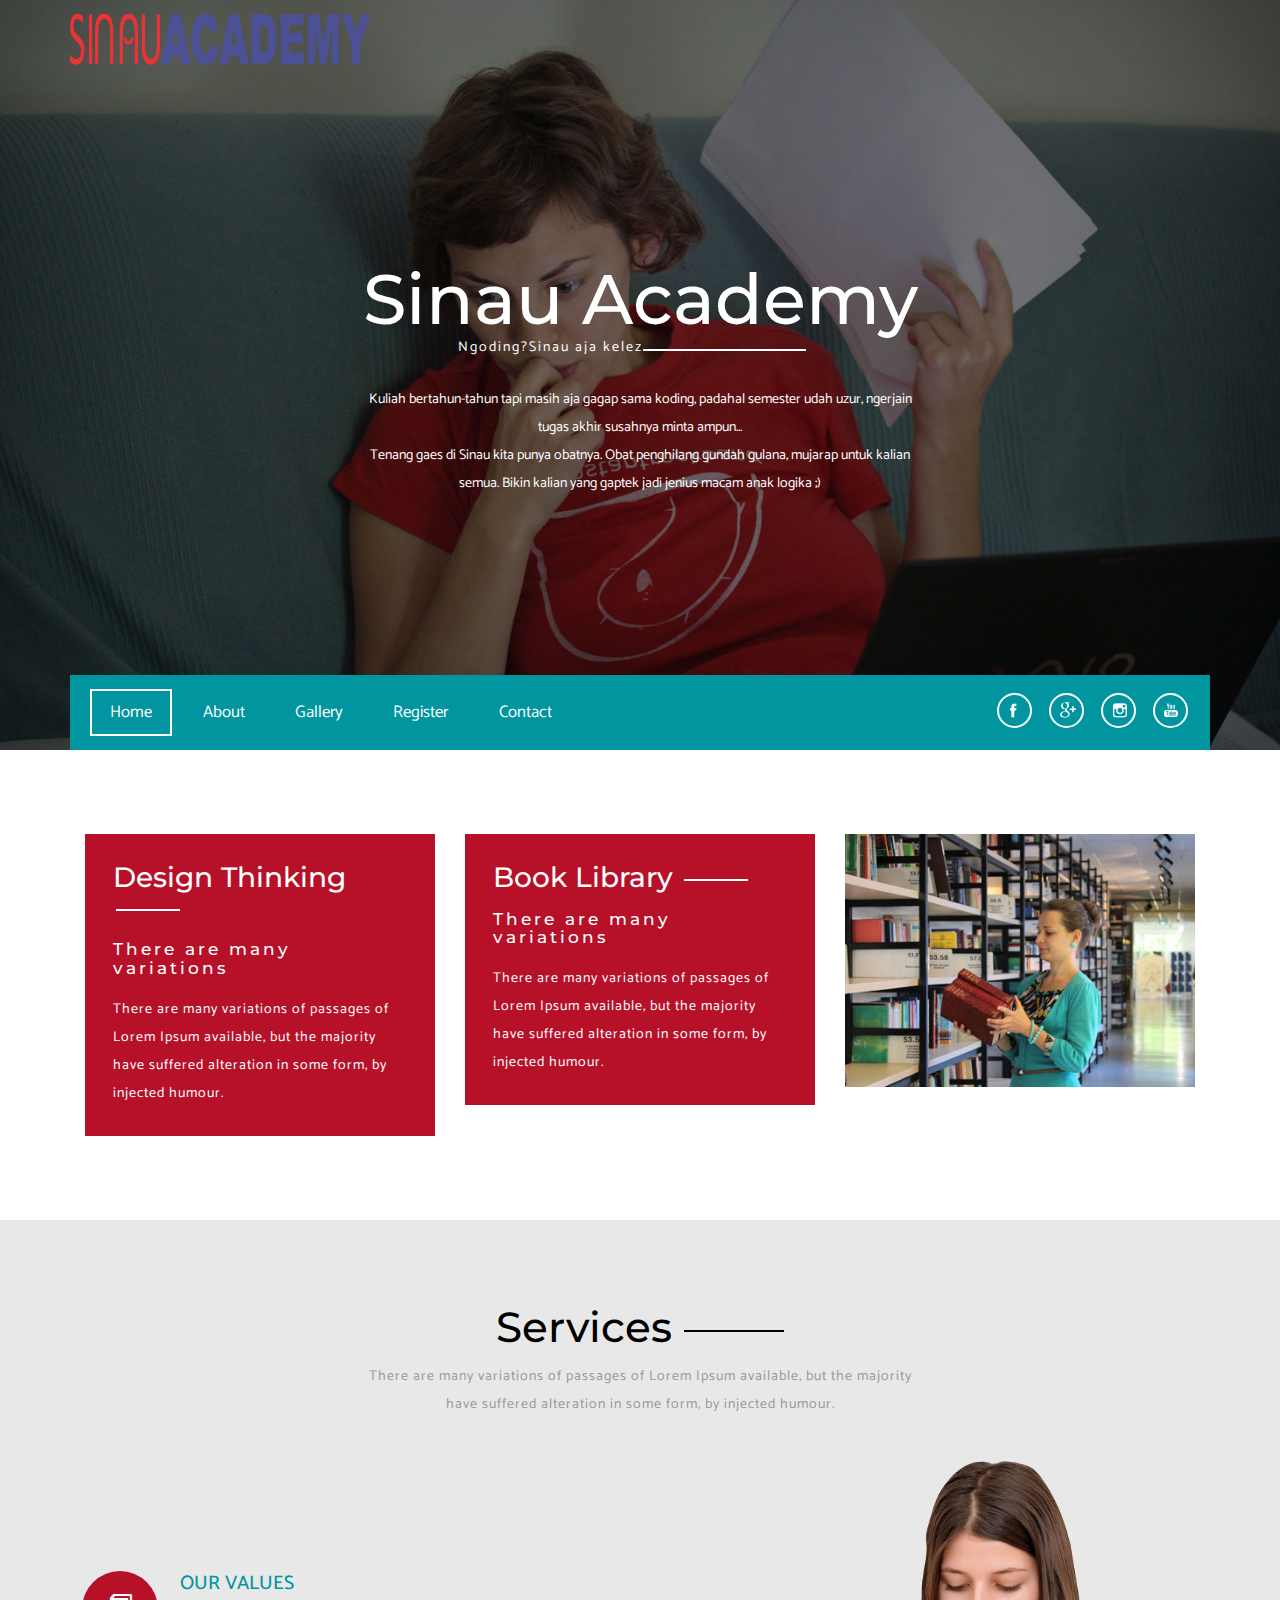
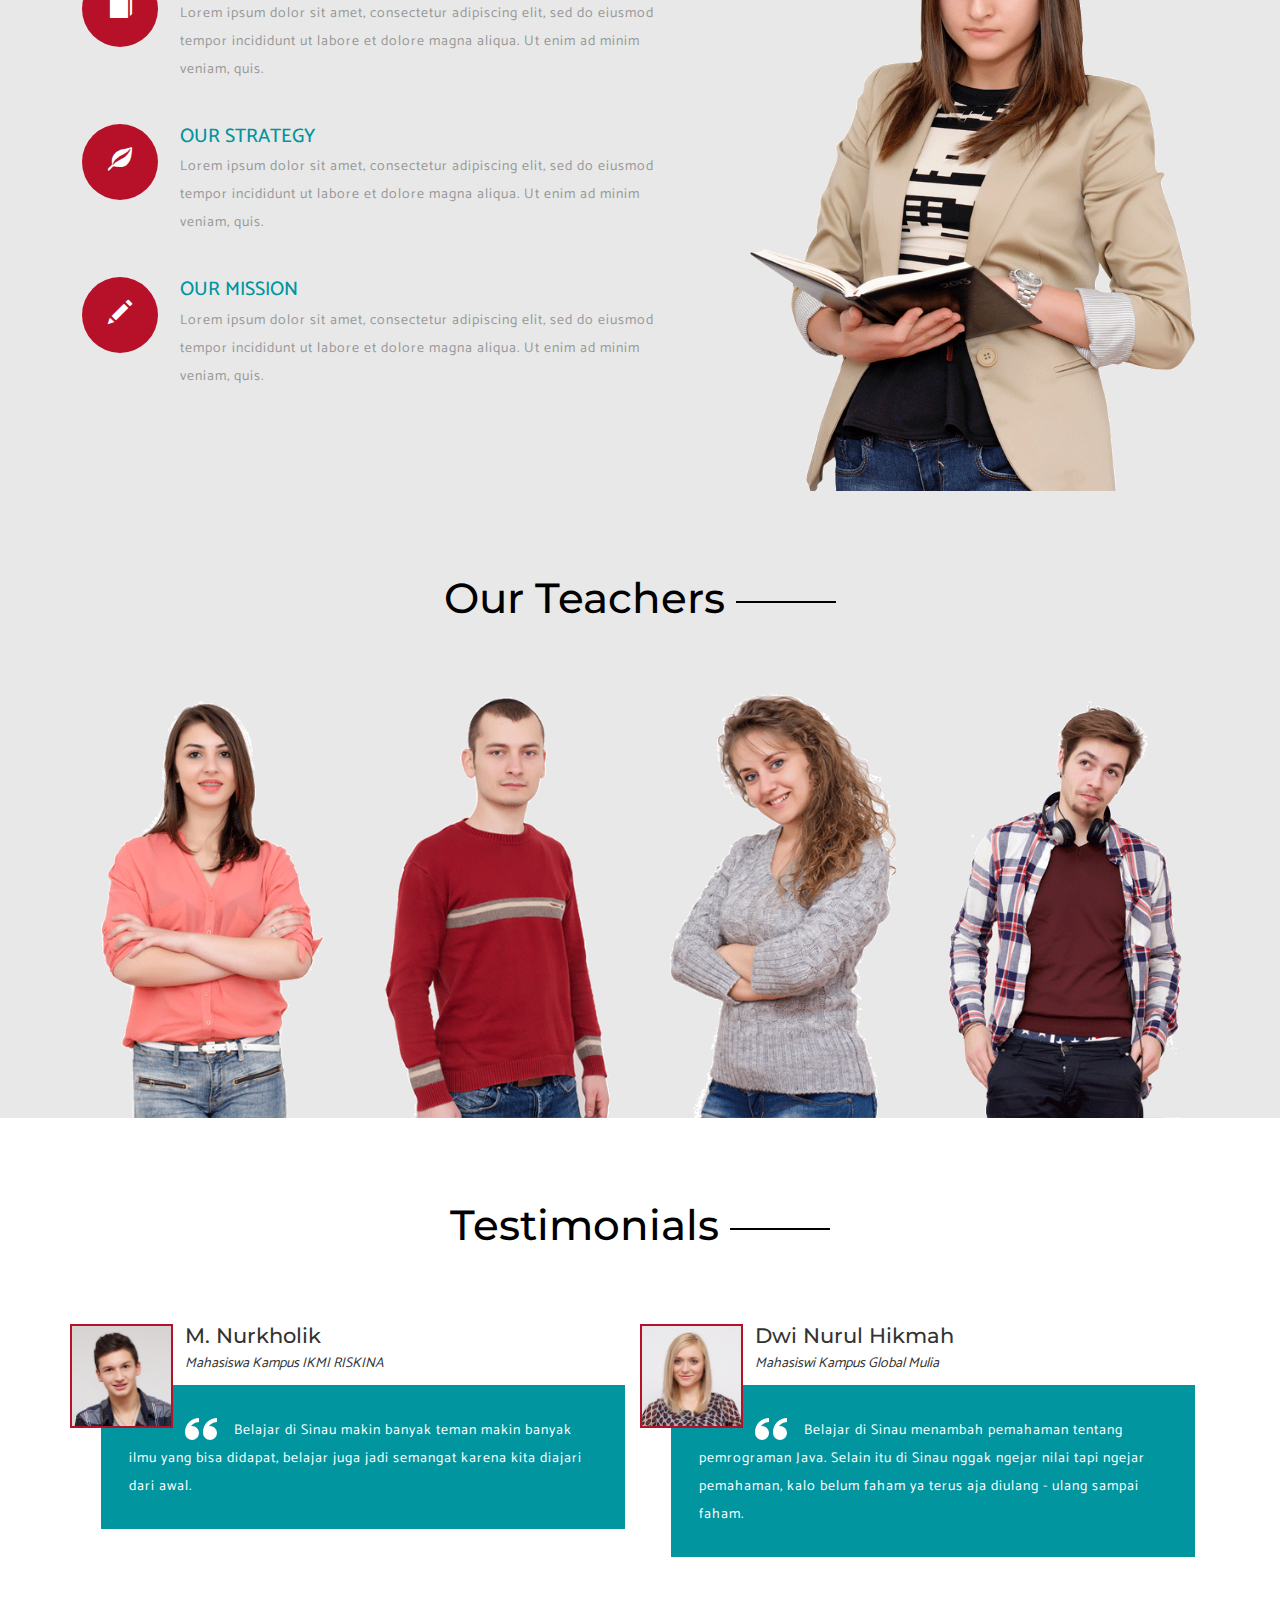
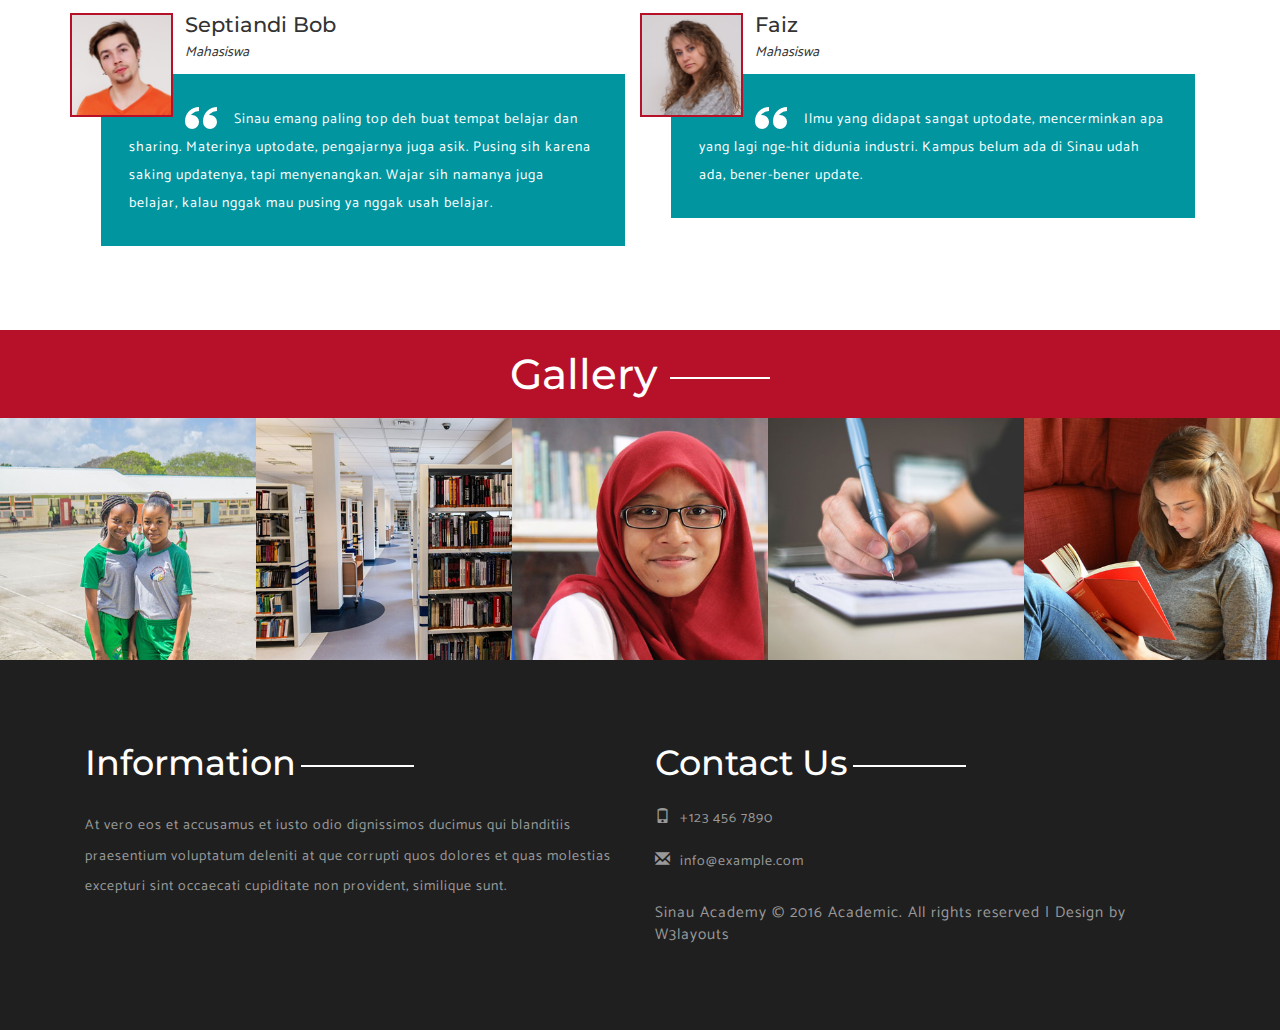
==== index.html @ 46abc70c "initial commit" ====
<!--A Design by W3layouts 
Author: W3layout
Author URL: http://w3layouts.com
License: Creative Commons Attribution 3.0 Unported
License URL: http://creativecommons.org/licenses/by/3.0/
-->
<!DOCTYPE html>
<html>
<head>
<title>Sinau Academy | Tempat ngoding yang fun untuk kamu semua yang asik | Home</title>
<link href="css/bootstrap.css" rel="stylesheet" type="text/css" media="all" />
<!-- jQuery (necessary for Bootstrap's JavaScript plugins) -->
<script src="js/jquery.min.js"></script>
<!-- Custom Theme files -->
<!--theme-style-->
<link href="css/style.css" rel="stylesheet" type="text/css" media="all" />	
<!--//theme-style-->
<meta name="viewport" content="width=device-width, initial-scale=1">
<meta http-equiv="Content-Type" content="text/html; charset=utf-8" />
<meta name="keywords" content="Academic Responsive web template, Bootstrap Web Templates, Flat Web Templates, Android Compatible web template, 
Smartphone Compatible web template, free webdesigns for Nokia, Samsung, LG, SonyEricsson, Motorola web design" />
<script type="application/x-javascript"> addEventListener("load", function() { setTimeout(hideURLbar, 0); }, false); function hideURLbar(){ window.scrollTo(0,1); } </script>
<!---->
<script src="js/bootstrap.min.js"></script>
<link href='//fonts.googleapis.com/css?family=Catamaran:400,100,300,500,700,600,800,900' rel='stylesheet' type='text/css'>
<link href='//fonts.googleapis.com/css?family=Montserrat:400,700' rel='stylesheet' type='text/css'>
</head>
<body>
 <div class="header">
	<div class="container">
		<div class="head-top">
			<div class="logo">
				<a href="index.html"><img src="images/sinaulogo.png" alt="" title="Academic"></a>
			</div>
			<div class="clearfix"></div>
		</div>
	</div>
		<div class="banner">
			<div class="container">
				<div class="banner-text">
					<h2>Sinau Academy</h2>
					<p>Ngoding?Sinau aja kelez</p>
				</div>
				<p class="banner-text1">Kuliah bertahun-tahun tapi masih aja gagap sama koding, padahal semester udah uzur, ngerjain tugas akhir susahnya minta ampun... <br/> 
                    Tenang gaes di Sinau kita punya obatnya. Obat penghilang gundah gulana, mujarap untuk kalian semua. Bikin kalian yang gaptek jadi jenius macam anak logika ;)</p>
			</div>
		</div>
		<div class="nav-top">
			<div class="container">
				<div class="nav1">
					<div class="navbar1">
					<!-- Brand and toggle get grouped for better mobile display -->
						<div class="navbar-header">
							<button type="button" class="navbar-toggle collapsed" data-toggle="collapse" data-target="#bs-example-navbar-collapse-1" >
								<span class="sr-only">Toggle navigation</span>
								<span class="icon-bar"></span>
								<span class="icon-bar"></span>
								<span class="icon-bar"></span>
							</button>
		 
						</div>
						<!-- Collect the nav links, forms, and other content for toggling -->
						<div class="collapse navbar-collapse" id="bs-example-navbar-collapse-1">
							<ul class="nav navbar-nav cl-effect-8">
								<li ><a class="active" href="index.html">Home </a></li>
								<li><a href="about.html">About</a></li>
								<li><a href="gallery.html">Gallery</a></li>
								<li><a href="register.html">Register</a></li>
								<li><a href="contact.html">Contact</a></li>	
							</ul>
						</div><!-- /.navbar-collapse -->
					</div>
					<!-- start search-->
					<ul class="social-ic">
						<li><a href="#"><i></i></a></li>
						<li><a href="#"><i class="ic"></i></a></li>
						<li><a href="#"><i class="ic1"></i></a></li>
						<li><a href="#"><i class="ic2"></i></a></li>
					</ul>
					<div class="clearfix"></div>
				</div> 
			</div> 
		</div> 
</div> 

    <div class="content">
	   <div class="container">
	
					<div class="content-mid">
						<div class="col-md-4 content-top1">
						<div class=" content-top2">
							<h4>Design Thinking</h4>
							<h6> There are many variations</h6>
							<p>There are many variations of passages of Lorem Ipsum available, but the majority have suffered alteration in some form, by injected humour.</p>
						</div>
						</div>
						<div class="col-md-4 content-top1">
						<div class=" content-top2">
							<h4>Book Library </h4>
							<h6> There are many variations</h6>
							<p>There are many variations of passages of Lorem Ipsum available, but the majority have suffered alteration in some form, by injected humour.</p>
						</div>
						</div>
						<div class="col-md-4 content-mid-1">
							<div class="port effect-1">
								<div class="image-box">
									<img src="images/a1.jpg" alt="" class="img-responsive">
								</div>
								<div class="text-desc text-ed">
									<h6>Education</h6>
									<p>Lorem ipsum dolor sit amet, consectetur adipiscing elit, sed do eiusmod tempor .</p>	
								</div>
							</div>
						</div>
					<div class="clearfix"></div>
					</div>
			</div>
	</div>
	
	<!---->
	<div class="services">
		<div class="container">
		<div class="service-head">
			<h3>Services</h3>
				<p> There are many variations of passages of Lorem Ipsum available, but the majority have suffered alteration in some form, by injected humour.</p>
			</div>
			<div class="servies-top">
			<div class="col-md-7 us-ser">
				<div class=" why-choose">
					<div class=" hi-icon-effect-2 hi-icon-effect-2a">
						<a href="#set-6" class="hi-icon  glyphicon glyphicon-book"></a>
					</div>
					<div class="ser-top "> 
						<h5>Our Values</h5>
						<p>Lorem ipsum dolor sit amet, consectetur adipiscing elit, sed do eiusmod tempor incididunt ut labore et dolore magna aliqua. Ut enim ad minim veniam, quis.</p>
					</div>
					<div class="clearfix"> </div>
				</div>
				<div class=" why-choose">
						<div class=" hi-icon-effect-2 hi-icon-effect-2a">
						<a href="#set-6" class="hi-icon  glyphicon glyphicon-leaf"></a>
					</div>
					<div class="ser-top"> 
						<h5>Our Strategy</h5>					
						<p>Lorem ipsum dolor sit amet, consectetur adipiscing elit, sed do eiusmod tempor incididunt ut labore et dolore magna aliqua. Ut enim ad minim veniam, quis.</p>
					</div>
					<div class="clearfix"> </div>
				</div>
				<div class=" why-choose">
						<div class=" hi-icon-effect-2 hi-icon-effect-2a">
						<a href="#set-6" class="hi-icon  glyphicon glyphicon-pencil"></a>
					</div>
					<div class="ser-top"> 
						<h5>Our Mission</h5>
						<p>Lorem ipsum dolor sit amet, consectetur adipiscing elit, sed do eiusmod tempor incididunt ut labore et dolore magna aliqua. Ut enim ad minim veniam, quis.</p>
					</div>
					<div class="clearfix"> </div>
				</div>
		
			</div>
			<div class="col-md-5 service-mid">
				<img src="images/co.png" alt="" class="img-responsive">
			</div>
				<div class="clearfix"> </div>
			</div>
			</div>
		</div>

<!---->
<div class="team">
	<div class="container">
		<h3 >Our Teachers</h3>
		<div class="col-md-3 bottom-grid ">
			<div class="btm-right">
				<img src="images/tt1.png" alt=" ">
					<div class="captn">
						<div class="captn1">
							<h4>Andita Mega</h4>
							
						</div>
						<div class="captn2">
							<a href="#" class="icon_1"></a>
							<a href="#" class="icon_2"></a>
							<a href="#" class="icon_3"></a>
							
						</div>
					</div>
			</div>
		</div>
		<div class="col-md-3 bottom-grid ">
			<div class="btm-right">
				<img src="images/tt2.png" alt=" ">
					<div class="captn">
						<div class="captn1">
							<h4>Heru Santoso</h4>
							
						</div>
						<div class="captn2">
							<a href="#" class="icon_1"></a>
							<a href="#" class="icon_2"></a>
							<a href="#" class="icon_3"></a>
								
						</div>
					</div>
			</div>
		</div>
		<div class="col-md-3 bottom-grid ">
			<div class="btm-right">
				<img src="images/tt3.png" alt=" ">
					<div class="captn">
						<div class="captn1">
							<h4>Fajri Rahmat</h4>
							
						</div>
						<div class="captn2">
							<a href="#" class="icon_1"></a>
							<a href="#" class="icon_2"></a>
							<a href="#" class="icon_3"></a>
								
						</div>
					</div>
			</div>
		</div>
		<div class="col-md-3 bottom-grid ">
			<div class="btm-right">
				<img src="images/tt4.png" alt=" ">
					<div class="captn">
						<div class="captn1">
							<h4>Turmudzi Yahya</h4>
							
						</div>
						<div class="captn2">
							<a href="#" class="icon_1"></a>
							<a href="#" class="icon_2"></a>
							<a href="#" class="icon_3"></a>
								
						</div>
					</div>
			</div>
		</div>
		<div class="clearfix"></div>
	</div>
</div>
<div class="test">
		<div class="container">
		<h3>Testimonials</h3>
			<div  class=" test-grid-1" >
				<div class="col-md-6 test-wrapper">
					<img src="images/te.jpg" alt="" class="img-responsive">
					<div class="test-grid">
					<div class="test-gr">
						<h4>M. Nurkholik</h4>
						<span>Mahasiswa Kampus IKMI RISKINA</span>
						</div>
						<p>Belajar di Sinau makin banyak teman makin banyak ilmu yang bisa didapat, belajar juga jadi semangat karena kita diajari dari awal.</p>
					</div>
					<div class="clearfix"></div>
				</div>
				<div class="col-md-6 test-wrapper">
					<img src="images/te1.jpg" alt="" class="img-responsive">
					<div class="test-grid">
					<div class="test-gr">
						<h4>Dwi Nurul Hikmah</h4>
						<span>Mahasiswi Kampus Global Mulia</span>
						</div>
						<p>Belajar di Sinau menambah pemahaman tentang pemrograman Java. Selain itu di Sinau nggak ngejar nilai tapi ngejar pemahaman, kalo belum faham ya terus aja diulang - ulang sampai faham.</p>
					</div>
					<div class="clearfix"></div>
				</div>
				
			<div class="clearfix"> </div>
			</div>
			<div  class=" test-grid-2" >
				<div class="col-md-6 test-wrapper">
					<img src="images/te2.jpg" alt="" class="img-responsive">
					<div class="test-grid">
					<div class="test-gr">
						<h4>Septiandi Bob</h4>
						<span>Mahasiswa</span>
						</div>
						<p>Sinau emang paling top deh buat tempat belajar dan sharing. Materinya uptodate, pengajarnya juga asik. Pusing sih karena saking updatenya, tapi menyenangkan. Wajar sih namanya juga belajar, kalau nggak mau pusing ya nggak usah belajar.</p>
					</div>
					<div class="clearfix"></div>
				</div>
				<div class="col-md-6 test-wrapper">
					<img src="images/te3.jpg" alt="" class="img-responsive">
					<div class="test-grid">
					<div class="test-gr">
						<h4>Faiz</h4>
						<span>Mahasiswa</span>
						</div>
						<p>Ilmu yang didapat sangat uptodate, mencerminkan apa yang lagi nge-hit didunia industri. Kampus belum ada di Sinau udah ada, bener-bener update.</p>
					</div>
					<div class="clearfix"></div>
				</div>
				
			<div class="clearfix"> </div>
			</div>
		</div>
	</div>

<!---->
<div class="content-bottom">
	<h1>Gallery</h1>
		<div class="content-in">
            <div class="port effect-1">
                <div class="image-box">
                   <img src="images/fi.jpg" alt="" class="img-responsive">
               </div>
                <div class="text-desc">
                    <h6>Education</h6>
                    <p>Lorem ipsum dolor sit amet, consectetur adipiscing elit, sed do eiusmod tempor .</p>
                </div>
           </div>
         </div>
		<div class="content-in">
            <div class="port effect-1">
                <div class="image-box">
                    <img src="images/fi1.jpg" alt="" class="img-responsive">
                </div>
				<div class="text-desc">
                    <h6>Education</h6>
                    <p>Lorem ipsum dolor sit amet, consectetur adipiscing elit, sed do eiusmod tempor .</p>	
                </div>
            </div>
        </div>
		<div class="content-in">
            <div class="port effect-1">
                <div class="image-box">
                    <img src="images/fi3.jpg" alt="" class="img-responsive">
                </div>
				<div class="text-desc">
					<h6>Education</h6>
					<p>Lorem ipsum dolor sit amet, consectetur adipiscing elit, sed do eiusmod tempor .</p>   	
				</div>
			</div>
        </div>
		<div class="content-in">
            <div class="port effect-1">
                <div class="image-box">
                    <img src="images/fi2.jpg" alt="" class="img-responsive">
                </div>
                <div class="text-desc">
                    <h6>Education</h6>
                    <p>Lorem ipsum dolor sit amet, consectetur adipiscing elit, sed do eiusmod tempor .</p>	
                </div>
            </div>
        </div>
		<div class="content-in">
            <div class="port effect-1">
                <div class="image-box">
                    <img src="images/fi4.jpg" alt="" class="img-responsive">
                </div>
                <div class="text-desc">
                    <h6>Education</h6>
                    <p>Lorem ipsum dolor sit amet, consectetur adipiscing elit, sed do eiusmod tempor .</p>	
                </div>
            </div>
        </div>
        <div class="clearfix"> </div>
</div>
<!---->
<!--footer-->
<div class="footer">
	<div class="container">
		<div class="col-md-6 footer-left">
			<h3>Information</h3>
			<p class="para">At vero eos et accusamus et iusto odio dignissimos
			ducimus qui blanditiis praesentium voluptatum deleniti at
			que corrupti quos dolores et quas molestias excepturi sint
			occaecati cupiditate non provident, similique sunt.</p>			
		</div>
		<div class="col-md-6 footer-right">
			<h3>Contact Us</h3>
			<ul class="con-icons">
				<li><span class="glyphicon glyphicon-phone" aria-hidden="true"></span>+123 456 7890</li>
				<li><a href="mailto:info@example.com"><span class="glyphicon glyphicon-envelope" aria-hidden="true"></span>info@example.com</a></li>
			</ul>
			<p class="copy-right">Sinau Academy © 2016 Academic. All rights reserved | Design by <a href="http://w3layouts.com/">W3layouts</a></p>
		</div>
		<div class="clearfix"></div>
	</div>
</div>
<!--//footer-->
</body>
</html>
---- css/style.css ----
/*Author: W3layouts
Author URL: http://w3layouts.com
License: Creative Commons Attribution 3.0 Unported
License URL: http://creativecommons.org/licenses/by/3.0/
--*/

body{
	background:#fff;
	font-family: 'Catamaran', sans-serif;
}
body a{
	transition: 0.5s all;
	-webkit-transition: 0.5s all;
	-o-transition: 0.5s all;
	-moz-transition: 0.5s all;
	-ms-transition: 0.5s all;
}
 ul{
	padding: 0;
	margin: 0;
}
h1,h2,h3,h4,h5,h6,label,p{
	margin:0;	
}

.logo h1{
	font-size:4em;
	font-family: 'Montserrat', sans-serif;
}
.logo h1 a{
	color:#fff;
	text-decoration:none;
}
.logo h1 a span{
	color:#00959f;
}
/*--banner--*/
.header{
	background:url(../images/1.jpg) no-repeat right;
	width:100%;
	background-size:cover;
	min-height:750px;
	display:block;
	position:relative;
}
.head1{	
	min-height:350px;
}
.logo {
    float: left;
}
.login {
    float: right;
	margin-top: 0.9em;
}
ul.nav-login li{
	display:inline-block;
}
ul.nav-login li a{
	color: #fff;
    font-size: 1.2em;
    text-decoration: none;
    margin: 0 0.5em;
    border: 2px solid #00959f;
    padding: 5px 25px;
    display: block;
}
ul.nav-login li a:hover {
	background:#00959f;
}
.head-top{
	margin-top:1em;
}
/*----*/
.social-ic{
	float:right;
	margin: 4px 15px 0 0;
}
.social-ic li{
	display:inline-block;
}
.social-ic li a i {
    width:35px;
    height: 35px;
    display: block;
	background:  url(../images/img-sprite.png)no-repeat -2px 1px;
    margin: 0 0.5em;
	transition: 0.5s all;
	-webkit-transition: 0.5s all;
	-o-transition: 0.5s all;
	-moz-transition: 0.5s all;
	-ms-transition: 0.5s all;
		border: 2px solid;
    border-radius: 50%;
    padding: 5%;
	border-color:#fff;
}
.social-ic li a i:hover {
	background: #B7112A url(../images/img-sprite.png)no-repeat -2px 1px;
    border-color: #B7112A;
}
.social-ic li a i.ic {
	background: url(../images/img-sprite.png)no-repeat -78px 1px;
}
.social-ic li a i.ic:hover {
	background: #B7112A url(../images/img-sprite.png)no-repeat -78px 1px;
}
.social-ic li a i.ic1 {
	background: url(../images/img-sprite.png)no-repeat -147px 1px;
}
.social-ic li a i.ic1:hover {
	background: #B7112A url(../images/img-sprite.png)no-repeat -147px 1px;
}
.social-ic li a i.ic2 {
	background: url(../images/img-sprite.png)no-repeat -231px 1px;
}
.social-ic li a i.ic2:hover {
	background: #B7112A url(../images/img-sprite.png)no-repeat -231px 1px;
}
.social-ic li a i.ic3 {
	background: url(../images/img-sprite.png)no-repeat -307px 1px;
}
.social-ic li a i.ic3:hover {
	background: #B7112A url(../images/img-sprite.png)no-repeat -307px 1px;
}
/*----*/
.nav-top{
	position:absolute;
	bottom:0;
	width: 100%;
}
.nav1{
    background:#00959f;
    padding: 1em 0;
	
}
.navbar1 {
	 float:left;
}
.nav > li > a:hover, .nav > li > a:focus {
    text-decoration: none;
    background: none;
}
 .navbar-nav > li > a {
    color: #FFF;
    font-size: 1.2em;
	padding: 0.8em 1.2em;
	 margin: 0 0.3em;
}

/* Effect 8: border slight translate */
.cl-effect-8 a {
	padding: 10px 20px;
}

.cl-effect-8 a::before,
.cl-effect-8 a::after  {
	position: absolute;
	top: 0;
	left: 0;
	width: 100%;
	height: 100%;
	border: 2px solid transparent;
	content: '';
	-webkit-transition: -webkit-transform 0.3s, opacity 0.3s;
	-moz-transition: -moz-transform 0.3s, opacity 0.3s;
	transition: transform 0.3s, opacity 0.3s;
}

.cl-effect-8 a::after {
	border-color: #fff;
	opacity: 0;
	-webkit-transform: translateY(-7px) translateX(6px);
	-moz-transform: translateY(-7px) translateX(6px);
	transform: translateY(-7px) translateX(6px);
}

.cl-effect-8 a:hover::before,
.cl-effect-8 a:focus::before {
	opacity: 0;
	-webkit-transform: translateY(5px) translateX(-5px);
	-moz-transform: translateY(5px) translateX(-5px);
	transform: translateY(5px) translateX(-5px);
}

.cl-effect-8 a:hover::after,
.cl-effect-8 a:focus::after  {
	opacity: 1;
	-webkit-transform: translateY(0px) translateX(0px);
	-moz-transform: translateY(0px) translateX(0px);
	transform: translateY(0px) translateX(0px);
}
.cl-effect-8 a.active:before,.cl-effect-8 a.active:active{
border:2px solid #fff;
transition: 0.5s all;
	-webkit-transition: 0.5s all;
	-o-transition: 0.5s all;
	-moz-transition: 0.5s all;
	-ms-transition: 0.5s all;
/*-- w3layouts --*/ 
}
/*-- login --*/

.login-right h3{
    color: #00959F;
    font-size: 1.5em;
    font-family: 'Montserrat', sans-serif;
}
.login-right input[type="text"] ,.login-right input[type="password"] {
    width: 100%;
    padding: 10px;
    font-weight: normal;
    background: none;
    border: 1px solid #E6E4E4;
    color: #D2D1D1;
    outline: none;
    font-size: 14px;
    margin-top: 20px;
}
.login-right h4{
	color:#00959F;
	font-size:12px;
	margin:20px 0;
}
.login-right h4 a{
	color:#00959F;
	text-decoration:none;
}
.login-right h4 a:hover{
	color:#A9A8A8;
}
.login-right input[type="submit"] {
  background:#B7112A;
  color: #fff;
  font-size:1.2em;
  border: none;
  width: 100%;
  outline: none;
  -webkit-appearance:none;
  padding:7px 15px;
  transition: 0.5s all;
  -webkit-transition: 0.5s all;
  -moz-transition: 0.5s all;
  -o-transition: 0.5s all;
	margin-top:20px;
}
.login-right input[type="submit"]:hover {
	background:#00959F;
}
/*-- agileits --*/ 
.login-grids p {
    font-size: 12px;
    margin-top: 25px;
	color:#A9A8A8;
}
.login-grids p span{
	color:#48cfc1;	
}
.modal-body {
    padding: 2em;
}
.modal-header {
    border-bottom: none;
}
/*-- //login --*/
/*-- sign up --*/
.single-bottom input[type="checkbox"] {
  display: none;
}
.single-bottom input[type="checkbox"]+label {
    position: relative;
    padding-left: 31px;
    border: none;
    outline: none;
    font-size: 14px;
    color: #A9A8A8;
	font-weight:normal;
}
.single-bottom input[type="checkbox"]+label span:first-child {
	width: 20px;
    height: 20px;
    display: inline-block;
    border: 2px solid #00959F;
    position: absolute;
    left: 0;
    top: -1px;
}
.single-bottom input[type="checkbox"]:checked+label span:first-child:before {
  content: "";
  background:url(../images/tick.png)no-repeat;
  position: absolute;
  left: 0px;
  top: 0px;
  font-size: 10px;
  width:16px;
  height:16px;
  }
.modal-info {
    width: 100%;
/*-- w3layouts --*/
}

/*-- //Sign up --*/
/*--banner--*/
.banner{
	text-align:center;
	margin-top: 14em;
	position:relative;
}
.banner-text h2{
	font-family: 'Montserrat', sans-serif;
	font-size:5em;
	color:#fff;
}
.banner-text p{
	letter-spacing:2px;
	font-size:1em;
	color:#fff;
	    text-align: left;
    margin: 0 auto;
    width: 32%;
}
.banner-text p:after{
	content:"";
	display: inline-block;
    width: 163px;
    height: 2px;
    background-color: #fff;
}
.banner-text1{
	font-size:1em;
	color:#fff;
	line-height:2em;
	width:50%;
	margin: 2em auto 0;
}
/* Sweep To Bottom */
.hvr-sweep-to-bottom {
  display: inline-block;
  vertical-align: middle;
  -webkit-transform: translateZ(0);
  transform: translateZ(0);
  box-shadow: 0 0 1px rgba(0, 0, 0, 0);
  -webkit-backface-visibility: hidden;
  backface-visibility: hidden;
  -moz-osx-font-smoothing: grayscale;
  position: relative;
  -webkit-transition-property: color;
  transition-property: color;
  /*-- agileits --*/
  -webkit-transition-duration: 0.3s;
  transition-duration: 0.3s;
}
.hvr-sweep-to-bottom:before {
  content: "";
  position: absolute;
  z-index: -1;
  top: 0;
  left: 0;
  right: 0;
  bottom: 0;
  background: #DA2A37;
  -webkit-transform: scaleY(0);
  transform: scaleY(0);
  -webkit-transform-origin: 50% 0;
  transform-origin: 50% 0;
  -webkit-transition-property: transform;
  transition-property: transform;
  -webkit-transition-duration: 0.3s;
  transition-duration: 0.3s;
  -webkit-transition-timing-function: ease-out;
  transition-timing-function: ease-out;
}
.hvr-sweep-to-bottom:hover, .hvr-sweep-to-bottom:focus, .hvr-sweep-to-bottom:active {
  color: white;
  text-decoration:none;
}
.hvr-sweep-to-bottom:hover:before, .hvr-sweep-to-bottom:focus:before, .hvr-sweep-to-bottom:active:before {
  -webkit-transform: scaleY(1);
  transform: scaleY(1);
}
/*--//banner--*/
/*-- footer --*/
.footer{
	background:#1F1F1F;
	padding:6em 0;
}
.footer-left h3 ,.footer-right h3{
    font-size: 2.5em;
	font-family: 'Montserrat', sans-serif;
    color: #fff;
}
.footer-left h3:after ,.footer-right h3:after {
	content:"";
    display: inline-block;
    width: 113px;
    height: 2px;
    background-color: #fff;
    vertical-align: middle;
    margin-left: 1%;
}
.footer-left p.para {
    color: #999;
    line-height: 2.2em;
    font-size: 1em;
	padding:2em 0 2.7em;
	letter-spacing: 1px;
}
.copy-right{
    color: #999;
    font-size: 1.1em;
    margin-top: 2em;
    letter-spacing: 1px;	
}
.copy-right a{
    color: #999;	
}
.footer-left input[type="text"], .footer-left input[type="email"] {
    border: 1px solid #fff;
    width: 38%;
    outline: none;
    font-size: 1em;
    color: #fff;
    padding: 10px 12px;
    -webkit-appearance: none;
    background: none;
}
.footer-left input[type="submit"] {
    border: none;
    padding: 12px 0;
    width: 22%;
    margin-top: 0px;
    font-size: 1em;
    color: #fff;
    letter-spacing: 1px;
    outline: none;
    background: #00959F;
    transition: 0.5s all ease;
    -webkit-transition: 0.5s all ease;
    -moz-transition: 0.5s all ease;
    -o-transition: 0.5s all ease;
    -ms-transition: 0.5s all ease;
    -webkit-appearance: none;
}
.footer-left input[type="submit"]:hover {
    background: #B7112A;
}
.footer-left form{
	margin-top:2em;
}
ul.con-icons li {
    color: #999;
    list-style-type: none;
    font-size: 1em;
	margin-bottom: 1.5em;
	letter-spacing: 1px;
}
ul.con-icons li span {
    font-size: 1.1em;
    margin-right: 9px;
}
ul.con-icons li a {
    color: #999;	
	text-decoration:none;
}
ul.con-icons li a:hover {
	color:#00959F;
}
ul.con-icons{
	margin:1.7em 0;
}
/*-- //footer --*/
/*--content--*/
.content-mid{
	padding:6em 0;
}
.content-top2{
   background:#B7112A;
   padding:2em;
}
.content-top2:hover {
    background:#00959F;
	transition: 0.5s all;
    -webkit-transition: 0.5s all;
    -o-transition: 0.5s all;
    -moz-transition: 0.5s all;
    -ms-transition: 0.5s all;
}
.content-top2 h4{
   color:#fff;
   font-size:2em;
    font-family: 'Montserrat', sans-serif;
}
.content-top2 h4:after{
   display: inline-block;
    width: 64px;
    height: 2px;
    background-color: #fff;
    vertical-align: middle;
    margin-left: 1%;
	content:"";
}
.content-top2 h6{
   color: #FFFFFF;
    font-size: 1.2em;
    font-family: 'Montserrat', sans-serif;
    padding: 1em 0 1.1em;
    letter-spacing: 3px;
}
.content-top2 p{
   color:#fff;
   font-size:1em;
   line-height:2em;
   letter-spacing: 1px;
}
/*---*/

.hi-icon {
	display: inline-block;
	font-size: 0px;
	cursor: pointer;
	width: 70px;
	height: 70px;
	border-radius: 50%;
	text-align: center;
	position: relative;
	z-index: 1;
	text-decoration: none;
}

.hi-icon:after {
	pointer-events: none;
	position: absolute;
	width: 100%;
	height: 100%;
	border-radius: 50%;
	content: '';
	-webkit-box-sizing: content-box; 
	-moz-box-sizing: content-box; 
	box-sizing: content-box;
}

.hi-icon:before {
	speak: none;
	font-size: 24px;
	line-height: 65px;
	font-style: normal;
	font-weight: normal;
	font-variant: normal;
	text-transform: none;
	display: block;
	-webkit-font-smoothing: antialiased;
}

/* Effect 2 */
.hi-icon-effect-2 .hi-icon {
	color: #fff;
	box-shadow: 0 0 0 3px #B7112A;
	-webkit-transition: color 0.3s;
	-moz-transition: color 0.3s;
	transition: color 0.3s;
}

.hi-icon-effect-2 .hi-icon:after {
	top: -2px;
	left: -2px;
	padding: 2px;
	z-index: -1;
	background: #B7112A;
	-webkit-transition: -webkit-transform 0.2s, opacity 0.2s;
	-moz-transition: -moz-transform 0.2s, opacity 0.2s;
	transition: transform 0.2s, opacity 0.2s;
}
/* Effect 2a */
.hi-icon-effect-2a .hi-icon:hover {
	color: #fff;
	text-decoration: none;
}
.hi-icon-effect-2a .hi-icon:hover:after {
	-webkit-transform: scale(0.85);
	-moz-transform: scale(0.85);
	-ms-transform: scale(0.85);
	transform: scale(0.85);
}
.hi-icon-effect-2{
	float:left;
	width:15%;
	text-decoration: none;
}
/*--choose--*/
.services {
background:#E8E8E8;
    width: 100%;
    min-height: 750px;
    display: block;
	padding: 6em 0 0em;
}
.service-head h3{
	    font-size: 3em;
    font-family: 'Montserrat', sans-serif;
	color: #000;
	text-align: center;
	margin: 0 0 0.3em;
}
.service-head p{
	font-size: 1em;
    color: #999;
    line-height: 2em;
    text-align: center;
    width: 50%;
    margin: 0 auto;
    letter-spacing: 1px;
}
.service-head h3:after{
   display: inline-block;
    width: 100px;
    height: 2px;
    background-color: #000;
    vertical-align: middle;
    margin-left: 1%;
	content:"";
}
.ser-top h5{
	padding: 0 0 0.3em;
	font-size: 1.4em;
	text-transform: uppercase;
	color:#00959F;
}
.ser-top p{
	font-size: 1em;
    color: #999;
    line-height: 2em;
    letter-spacing: 1px;
}
.hi-icon-effect-6 {
    float: left;
    width: 15%;
}
.ser-top {
    float: left;
    width: 75%;
}
.why-choose {
    margin-top: 3em;
}
.servies-top{
	padding:3em 0 0;
}
.us-ser {
    margin-top: 5em;
}
/*--content-bottom--*/
.content-bottom h1 {
    font-size: 3em;
    font-family: 'Montserrat', sans-serif;
    color: #fff;
    text-align: center;
        background: #B7112A;
    padding: 0.5em 0;
}
.content-bottom h1:after{
	content:"";
    display: inline-block;
    width: 100px;
    height: 2px;
    background-color: #fff;
    vertical-align: middle;
    margin-left: 1%;
}
.content-in{
	width:20%;
	float:left;
}
/*----*/
.text-desc{
	position: absolute; 
	left: 0; top: 0;
	 background-color: #00959F;
	 height: 100%; 
	 opacity: 0;
	 width: 100%;
	 padding: 20px;
 }
/* effect-7 css */
.port{
	float: left;
	 width: 100%; 
	 position: relative; 
	 overflow: hidden;
	 text-align: center;
	 overflow: hidden;
 }
.port .text-desc{
	opacity: 0;
	 transition: 0.5s;
	 color: #fff;
 }
 .port .text-desc h6{
	font-size:1.7em;
	margin-bottom:0.5em;
	font-family: 'Montserrat', sans-serif;
 }
.port .text-desc p{
	font-size:1em;
	line-height:2em;
	letter-spacing: 1px;
 }
.port.effect-1 img{
	transition: 0.5s; 
	position: relative;
	 width: 100%;
	 left: 0;
 }
.port.effect-1:hover img{
	left: 50%;
}
.port.effect-1 .text-desc{
	transform: perspective(600px) rotateY(90deg); 
	transform-origin: left center 0;
	 width: 50%;
	 position: absolute;
	 left: 0; top: 0; 
	 padding: 4em 0.7em;
 }
.port.effect-1:hover .text-desc{
	opacity: 1; 
	transform: perspective(600px) rotateY(0deg);
	 z-index: 99;
}
/* effect-7 css end */
/*-- contact --*/
.contact {
    padding: 6em 0;
}
.contact form{
	margin-top:6em;
}
.contact-head h2{
    font-size: 3em;
    color: #000;
    margin-bottom: 0.5em;
	font-weight: bold;
	text-align: center;
	font-family: 'Montserrat', sans-serif;
}
.contact-head h2:after {
	content:"";
    display: inline-block;
    width: 100px;
    height: 2px;
    background-color: #000;
    vertical-align: middle;
    margin-left: 1%;
}

.contact-head p {
    font-size: 1em;
    color: #999;
    line-height: 2em;
    text-align: center;
    width: 50%;
    margin: 0 auto;
    letter-spacing: 1px;
}
.contact-grid{
	margin:3em 0;
}
.con-ic{
    float:right;
	width:70%;
}
.contact-grid1 i {
	float: left;
    font-size:2.5em;
    color: #fff;
    line-height: 1.5em;
}

.contact-grid1 p{
	font-size:1.1em;
	color:#fff;
	line-height:1.5em;
	letter-spacing:1px;
}
.contact-grid1 p a{
	color:#fff;
	text-decoration:none;
}
.contact-grid1 p a:hover{
	color:#000;
}
.contact-grid1 p span{
	display:block;
}
.contact-grids{
	margin:5em 0 0;
}
.contact-form1 h4,.contact-me h4{
	font-size:1em;
	color:#797979;
	margin:0 0 .5em;
}
.contact-form1{
	padding:0;
	padding-right:1em;
}
.contact-form{
	padding:0;
}
.contact-form1 input[type="text"],.contact-form1 input[type="email"],.contact-me textarea{
	outline:none;
	padding:10px;
	border:1px solid #DFDFDF;
	background:#EAEAEA;
	font-size:14px;
	color:#999;
	width:100%;
}
.contact-me textarea{
	min-height:300px;
	resize:none;
}
.contact-me{
	margin-bottom:1em;
}
.contact-grids1 input[type="submit"]{
	outline: none;
    padding: 11px 0;
    border: none;
    background: #00959F;
    font-size: 1em;
    color: #fff;
    width: 100%;
    margin: 1.5em 0 0 0em;
}
.contact-grids1 input[type="submit"]:hover{
	background:#000;
	    transition: 0.5s all;
    -webkit-transition: 0.5s all;
    -o-transition: 0.5s all;
    -moz-transition: 0.5s all;
    -ms-transition: 0.5s all;
}
.map iframe{
	width:100%;
	min-height:400px;
	border:none;
}
.map{
	padding:0;
}
.con-grid{
	padding:5.7em 3em;
	background:#B7112A;
}
/*-- //contact --*/
/*--gallery--*/
.galley-2 {
    padding: 0;
}
.galley-3 {
    padding: 0;
}
/*----*/
/* CSS3 Hover Effects */
.img-box, .ed-text-box {
  display: block;
  width: 100%;
  height: 100%;
  -webkit-transform: scale(1, 1);
  -moz-transform: scale(1, 1);
  -ms-transform: scale(1, 1);
  -o-transform: scale(1, 1);
  transform: scale(1, 1);
  -webkit-transition: all 0.4s ease-in-out;
  -moz-transition: all 0.4s ease-in-out;
  -ms-transition: all 0.4s ease-in-out;
  -o-transition: all 0.4s ease-in-out;
  transition: all 0.4s ease-in-out;
  -webkit-backface-visibility: hidden;
  -moz-backface-visibility: hidden;
  -ms-backface-visibility: hidden;
  -o-backface-visibility: hidden;
  backface-visibility: hidden;
}
.img-box img, .ed-text-box img {
  display: block;
  position: relative;
  max-width: 100%;
  max-height: 100%;
  -webkit-transition: all 0.4s ease-in-out;
  -moz-transition: all 0.4s ease-in-out;
  -ms-transition: all 0.4s ease-in-out;
  -o-transition: all 0.4s ease-in-out;
  transition: all 0.4s ease-in-out;
}

.img-box {
  position: relative;
}

.ed-text-box {
	top: 0;
	left: 0;
	position: absolute;
    padding: 2em;
}
.ed-text-box .ed-gal-text {
  display: block;
  position: relative;
  padding: 2%;
  float: left;
  left: 50%;
  top: 50%;
  position: relative;
  -webkit-transform: translateX(-50%) translateY(-50%);
  -moz-transform: translateX(-50%) translateY(-50%);
  -ms-transform: translateX(-50%) translateY(-50%);
  -o-transform: translateX(-50%) translateY(-50%);
  transform: translateX(-50%) translateY(-50%);
}
.round-box {
  overflow: hidden;
  -webkit-border-radius: 50%;
  -moz-border-radius: 50%;
  -ms-border-radius: 50%;
  -o-border-radius: 50%;
  border-radius: 50%;
}
.round-box.bubble-effect, .round-box.flip-effect, .round-box.over-flip-effect, .round-box.flip-back-effect, .round-box.switch-3d-effect, .round-box.flip-forward-effect {
  overflow: visible;
}
.round-box .img-box, .round-box .ed-text-box, .round-box .ed-gal-text, .round-box img {
  overflow: hidden;
  -webkit-border-radius: 50%;
  -moz-border-radius: 50%;
  -ms-border-radius: 50%;
  -o-border-radius: 50%;
  border-radius: 50%;
}
.ed-gal-effect {
  display: block;
  position: relative;
  -webkit-transform: translate3d(0, 0, 0);
  -moz-transform: translate3d(0, 0, 0);
  -ms-transform: translate3d(0, 0, 0);
  -o-transform: translate3d(0, 0, 0);
  transform: translate3d(0, 0, 0);
  -webkit-transition: all 0.6s ease-in-out;
  -moz-transition: all 0.6s ease-in-out;
  -ms-transition: all 0.6s ease-in-out;
  -o-transition: all 0.6s ease-in-out;
  transition: all 0.6s ease-in-out;
  overflow: hidden;
}
.ed-gal-effect .ed-gal-text {
  z-index: 2 !important;
  filter: alpha(opacity=0);
  -wekbit-opacity: 0;
  -moz-opacity: 0;
  opacity: 0;
  -webkit-transition: all 0.5s ease-in-out;
  -moz-transition: all 0.5s ease-in-out;
  -ms-transition: all 0.5s ease-in-out;
  -o-transition: all 0.5s ease-in-out;
  transition: all 0.5s ease-in-out;
}
.ed-gal-effect .img-box:after, .ed-gal-effect .img-box:before, .ed-gal-effect .ed-text-box:after, .ed-gal-effect .ed-text-box:before {
  content: "";
  display: block;
  position: absolute;
  background-color: rgba(0, 0, 0, 0.8);
  z-index: 1;
  -webkit-transition: 0.8s ease-in-out;
  -moz-transition: 0.8s ease-in-out;
  -ms-transition: 0.8s ease-in-out;
  -o-transition: 0.8s ease-in-out;
  transition: 0.8s ease-in-out;
  filter: alpha(opacity=0);
  -wekbit-opacity: 0;
  -moz-opacity: 0;
  opacity: 0;
}
.ed-gal-effect.horizontal .img-box:before {
  top: 0;
  left: 0;
  width: 100%;
  height: 25%;
  -webkit-transform: rotateX(90deg);
  -moz-transform: rotateX(90deg);
  -ms-transform: rotateX(90deg);
  -o-transform: rotateX(90deg);
  transform: rotateX(90deg);
}
.ed-gal-effect.horizontal .img-box:after {
  top: 25%;
  left: 0;
  width: 100%;
  height: 25%;
  -webkit-transform: rotateX(90deg);
  -moz-transform: rotateX(90deg);
  -ms-transform: rotateX(90deg);
  -o-transform: rotateX(90deg);
  transform: rotateX(90deg);
}
.ed-gal-effect.horizontal .ed-text-box:after {
  top: 50%;
  left: 0;
  width: 100%;
  height: 25%;
  -webkit-transform: rotateX(90deg);
  -moz-transform: rotateX(90deg);
  -ms-transform: rotateX(90deg);
  -o-transform: rotateX(90deg);
  transform: rotateX(90deg);
}
.ed-gal-effect.horizontal .ed-text-box:before {
  top: 75%;
  left: 0;
  width: 100%;
  height: calc(25% + 1px);
  -webkit-transform: rotateX(90deg);
  -moz-transform: rotateX(90deg);
  -ms-transform: rotateX(90deg);
  -o-transform: rotateX(90deg);
  transform: rotateX(90deg);
}
.ed-gal-effect.vertical .img-box:before {
  top: 0;
  left: 0;
  width: 25%;
  height: 100%;
  -webkit-transform: rotateY(90deg);
  -moz-transform: rotateY(90deg);
  -ms-transform: rotateY(90deg);
  -o-transform: rotateY(90deg);
  transform: rotateY(90deg);
}
.ed-gal-effect.vertical .img-box:after {
  top: 0;
  left: 25%;
  width: 25%;
  height: 100%;
  -webkit-transform: rotateY(90deg);
  -moz-transform: rotateY(90deg);
  -ms-transform: rotateY(90deg);
  -o-transform: rotateY(90deg);
  transform: rotateY(90deg);
}
.ed-gal-effect.vertical .ed-text-box:after {
  top: 0;
  left: 50%;
  width: 25%;
  height: 100%;
  -webkit-transform: rotateY(90deg);
  -moz-transform: rotateY(90deg);
  -ms-transform: rotateY(90deg);
  -o-transform: rotateY(90deg);
  transform: rotateY(90deg);
}
.ed-gal-effect.vertical .ed-text-box:before {
  top: 0;
  left: 75%;
  width: calc(25% + 1px);
  height: 100%;
  -webkit-transform: rotateY(90deg);
  -moz-transform: rotateY(90deg);
  -ms-transform: rotateY(90deg);
  -o-transform: rotateY(90deg);
  transform: rotateY(90deg);
}
.ed-gal-effect:hover .img-box:after, .ed-gal-effect:hover .img-box:before, .ed-gal-effect:hover .ed-text-box:after, .ed-gal-effect:hover .ed-text-box:before {
  -webkit-transform: rotateX(0deg);
  -moz-transform: rotateX(0deg);
  -ms-transform: rotateX(0deg);
  -o-transform: rotateX(0deg);
  transform: rotateX(0deg);
  filter: alpha(opacity=100);
  -wekbit-opacity: 1;
  -moz-opacity: 1;
  opacity: 1;
}
.ed-gal-effect:hover .ed-gal-text {
  filter: alpha(opacity=100);
  -wekbit-opacity: 1;
  -moz-opacity: 1;
  opacity: 1;
}
.slow-zoom .img-box {
  z-index: 0;
  -webkit-transform: scale(1);
  -moz-transform: scale(1);
  -ms-transform: scale(1);
  -o-transform: scale(1);
  transform: scale(1);
  -webkit-transition: all 2.2s ease-in-out;
  -moz-transition: all 2.2s ease-in-out;
  -ms-transition: all 2.2s ease-in-out;
  -o-transition: all 2.2s ease-in-out;
  transition: all 2.2s ease-in-out;
}
.slow-zoom:hover .img-box {
  -webkit-transform: scale(1.5);
  -moz-transform: scale(1.5);
  -ms-transform: scale(1.5);
  -o-transform: scale(1.5);
  transform: scale(1.5);
}
.slow-zoom {
  display: block;
  overflow: hidden;
  position: relative;
  -webkit-transform: translate3d(0, 0, 0);
  -moz-transform: translate3d(0, 0, 0);
  -ms-transform: translate3d(0, 0, 0);
  -o-transform: translate3d(0, 0, 0);
  transform: translate3d(0, 0, 0);
}

.ed-gal-text h4 {
    color: #fff;
    font-size:2em;
}
.ed-gal-text p {
    color: #fff;
    font-size: 14px;
    line-height: 2.2em;
}
.gal-btm{
	margin-top:90px;
}
.gal-gd-sec{
	margin:30px 0;
}
.gal-gd img{
	width:100%;
}
.gallery {
    padding:6em 0;	
}
.gallery-top h2 {
    font-size: 3em;
    color: #000;
    margin-bottom: 0.5em;
    font-weight: bold;
    text-align: center;
    font-family: 'Montserrat', sans-serif;
}
.gallery-top h2:after {
    content: "";
    display: inline-block;
    width: 100px;
    height: 2px;
    background-color: #000;
    vertical-align: middle;
    margin-left: 1%;
}
.gallery-top p {
    font-size: 1em;
    color: #999;
    line-height: 2em;
    text-align: center;
    width: 50%;
    margin: 0 auto;
    letter-spacing: 1px;
}
.gallery-top{
	margin-bottom:2em;
}
/*--//gallery--*/
/*-- team --*/
.team {
    padding: 6em 0 0;
	background: #E8E8E8;
}
.team  h3 {
   font-size: 3em;
    font-family: 'Montserrat', sans-serif;
    color: #000;
    text-align: center;
    margin: 0 0 1em;
}
.team  h3:after {
   display: inline-block;
    width: 100px;
    height: 2px;
    background-color: #000;
    vertical-align: middle;
    margin-left: 1%;
    content: "";
}
.btm-right {
  overflow: hidden;
  position: relative;
  display: block;
}
.btm-right img{
	width:100%;
}
.btm-right .captn {
    display: inline-block;
    height: 100%;
    width: 100%;
    color: #ffffff;
    position: absolute;
    bottom: -105%;
    right: 0;
    text-align: center;
    -o-transition: all 0.3s ease;
    -moz-transition: all 0.3s ease;
    -ms-transition: all 0.3s ease;
    -webkit-transition: all 0.3s ease;
    transition: all 0.3s ease;
}
.btm-right:hover .captn {
  bottom: -74%;
}
.captn a{
    width: 30px;
    height: 30px;
    display: inline-block;
    border: 1px solid #fff;
    border-radius: 5px;
    margin: 0 3px;
}
.captn a:hover {
    transform: rotateY(360deg);
}
.captn h4 {
    font-size: 1.8em;
    color: #fff;
	font-family: 'Montserrat', sans-serif;
}
.btm-right:hover .captn h4 {
    margin-top: 0px;
}
.captn a.icon_1{
	background:url(../images/img-sprite.png) no-repeat -3px -1px;	
}
.captn a.icon_2{
	background:url(../images/img-sprite.png) no-repeat -80px 0px;	
}
.captn a.icon_3{
	background:url(../images/img-sprite.png) no-repeat -150px 0px;	
}
.captn1 {
    background: rgba(0, 149, 159, 0.69);
	padding:1em;
}
.captn2 {
	padding:1em;
    background: rgba(183, 17, 42, 0.8);
}
/*-- //team --*/
/**causes**/
.about-head h2{
	    font-size: 3em;
    font-family: 'Montserrat', sans-serif;
	color: #000;
	text-align: center;
	margin: 0 0 0.3em;
}
.about-head p{
	font-size: 1em;
    color: #999;
    line-height: 2em;
    text-align: center;
    width: 50%;
    margin: 0 auto;
    letter-spacing: 1px;
}
.about-head h2:after{
   display: inline-block;
    width: 100px;
    height: 2px;
    background-color: #000;
    vertical-align: middle;
    margin-left: 1%;
	content:"";
}

.about {
    padding: 6em 0;
}
.about-grid h3,.about-grid1 h3{
    font-size: 2.5em;
    color: #B7112A;
	font-family: 'Montserrat', sans-serif;
}
.about-grid h4,.about-grid1 h4{
    font-size: 1.8em;
    color: #00959F;
    padding: 0 0 0.3em ;
	font-family: 'Montserrat', sans-serif;
}
.about-grid h5 {
    font-size: 1.3em;
    line-height: 1.5em;
	letter-spacing:1px;
	margin: 1em 0;
}
.about-grid p,.about-grid1 p {
    font-size: 1em;
    line-height: 2em;
	letter-spacing:1px;
	color:#999;
}
.about-top {
    margin-top: 2em;
}
.about-grids {
    margin-top: 5em;
}
.about-img {
    margin: 2em 0;
}
.about-left {
    padding-left: 0;
}
.about-right {
    padding-right: 0;
}
/**causes**/
/*--test--*/
.test-wrapper {
    position: relative;
}
.test-grid {
    float: right;
    width: 97%;
}
.test-wrapper img {
    position: absolute;
    left: 0;
    width: 18%;
    border: 2px solid #B7112A;
}
.test-grid p {
    background: #00959F;
    font-size: 1em;
    line-height: 2em;
    padding: 2em;
    letter-spacing: 1px;
    color: #fff;
}
.test-grid p:before {
    background: url(../images/left.png) no-repeat;
    content: "";
    display: inline-block;
    margin: 0 1.2em 0 4em;
    width: 32px;
    height: 32px;
    vertical-align: bottom;
}
.test-gr {
    margin-left: 6em;
}
.test-gr h4{
	font-size:1.5em;
	font-family: 'Montserrat', sans-serif;
}
.test-gr span{
	font-size:1em;
	font-style:italic;
	margin:0.5em 0 0.8em;
	display:block;
}
.test-grid-2 {
    margin-top: 4em;
}
.test {
    padding: 6em 0;
}
.test h3 {
    font-size: 3em;
    font-family: 'Montserrat', sans-serif;
    color: #000;
    text-align: center;
    margin: 0 0 1.8em;
}
.test h3:after {
    display: inline-block;
    width: 100px;
    height: 2px;
    background-color: #000;
    vertical-align: middle;
    margin-left: 1%;
	content:"";
}
/*--//test--*/
/*--typo--*/
.typo-head h3 {
    font-size: 3em;
    color: #000;
    margin-bottom: 0.5em;
    font-weight: bold;
    text-align: center;
    font-family: 'Montserrat', sans-serif;
}
.typo-head h3:after {
    content: "";
    display: inline-block;
    width: 100px;
    height: 2px;
    background-color: #000;
    vertical-align: middle;
    margin-left: 1%;
}
.typo-head p {
    font-size: 1em;
    color: #999;
    line-height: 2em;
    text-align: center;
    width: 50%;
    margin: 0 auto;
    letter-spacing: 1px;
}
.page {
    padding: 5em 0;
}
.page-header h3{
	font-size: 2.5em;
	color:#B7112A;
	font-weight: bold;
	font-family: 'Montserrat', sans-serif;
}
.table > thead > tr > th, .table > tbody > tr > th, .table > tfoot > tr > th, .table > thead > tr > td, .table > tbody > tr > td, .table > tfoot > tr > td {
  padding: 8px;
  line-height: 1.42857143;
  vertical-align: top;
  border-top: none;
}
.grid1 {
  margin: 1.5em 0 0;
}
ul.nav.nav-pills {
  margin: 1.5em 0 0;
}
.grid2{
	margin: 1em 0 0;
}
.form-horizontal .control-label {
  text-align: left;
}
/*--//typo--*/
/*--responsive--*/
@media(max-width:1366px){
}
@media(max-width:1280px){
.port .text-desc h6 {
    font-size: 1.4em;
}
.port.effect-1 .text-desc {
    padding: 1.5em 0.7em;
}
.port.effect-1 .text-ed{
	padding: 3em 0.7em;
}
}
@media(max-width:1024px){
.content-top2 h4 {
    font-size: 1.4em;
}
.content-top2 h6 {
    font-size: 1em;
    letter-spacing: 1px;
}
.service-head p {
    width: 65%;
}
.us-ser {
    margin-top: 0em;
}
.hi-icon {
    width: 65px;
    height: 65px;
}
.port .text-desc p {
    font-size: 0.9em;
    line-height: 1.7em;
    letter-spacing: 0px;
}
.port .text-desc h6 {
    font-size: 1.2em;
    margin-bottom: 0.2em;
}
.port.effect-1 .text-desc {
    padding: 1em 0.7em;
}
.port.effect-1 .text-ed {
    padding: 3.5em 0.7em;
}
.con-grid {
    padding: 5.2em 3em;
}
.btm-right:hover .captn {
    bottom: -70%;
}
.about-head p,.gallery-top p,.contact-head p,.typo-head p {
    width: 65%;
}
}
@media(max-width:991px){
.header {
    min-height: 650px;
}
.navbar-default .navbar-nav > li > a {
    padding: 0.6em 0.6em;
}
.navbar-default {
    margin-top: 4px;
}
.service-head p {
    width: 80%;
}
.servies-top {
    padding: 0em 0 0;
}
.test h3 {
    margin: 0 0 0em;
}
.content-in {
    width: 33.33%;
}
.port .text-desc h6 {
    font-size: 1.5em;
    margin-bottom: 0.6em;
}
.port.effect-1 .text-desc {
    padding: 3.5em 0.7em;
}
.content-top1 {
    margin-bottom: 2em;
}
.content-mid-1 {
    width: 50%;
    margin: 0 auto;
}
.port.effect-1 .text-ed {
    padding: 4.5em 0.7em;
}
.service-mid {
    width: 50%;
    margin: 0 auto;
}
.test-grid-2 {
   margin-top: 0em;
}
.footer-right {
    margin-top: 2em;
}
/*----*/
.content-mid {
    padding: 5em 0;
}
.services {
    padding: 5em 0 0em;
}
.test {
    padding: 5em 0;
}
.test-wrapper img {
    width: 15%;
}
.test-wrapper {
    margin-top: 4em;
}
.footer {
    padding: 5em 0;
}
.banner {
    margin-top: 10em;
}
.navbar-nav > li > a {
    font-size: 1.1em;
    padding: 0.8em 1em;
}
.btm-right:hover .captn {
    bottom: -68%;
}
.head1 {
    min-height: 300px;
}
.about-head p {
    width: 70%;
}
.about-grids {
    margin-top: 2em;
}
.about-right {
    padding:1em 0 0;
}
.about-left {
    padding:1em 0 0;
}
.about-top {
    margin-top: 0em;
}
.about {
    padding: 5em 0;
}
.bottom-grid {
    width: 25%;
    float: left;
}
.team {
    padding: 5em 0 0;
}
.captn h4 {
    font-size: 1.5em;
}
.btm-right:hover .captn {
    bottom: -58%;
}
.ed-gal-text h4 {
    font-size: 1.5em;
}
.ed-text-box {
    padding:0.9em 0.7em 0.7em;
}
.gallery {
    padding: 5em 0;
}
.gallery-top p {
    width: 80%;
}
.con-grid {
    padding: 3em 3em;
}
.contact {
    padding: 5em 0;
}
.contact form {
    margin-top: 4em;
}
.contact-grids1 input[type="submit"] {
    margin: 0em 0 0 0em;
}
.contact-form1 {
    padding: 0;
    margin-bottom: 1em;
}
.map iframe {
    min-height: 300px;
}
.contact-head p {
    width: 80%;
}
.typo-head p {
    width: 80%;
}
}
@media(max-width:767px){
.banner-text h2 {
    font-size: 4em;
}
.banner-text p:after {
    width: 104px;
}
.banner-text p {
    width: 50%;
}
.banner-text1 {
    width: 66%;
}
.banner {
    margin-top: 4em;
}
.content-mid {
    padding: 4em 0;
}
.services {
    padding: 4em 0 0em;
}
.test {
    padding: 4em 0;
}
.test-wrapper {
    margin-top: 3em;
}
.footer {
    padding: 4em 0;
}
.nav > li {
    display: block;
}
div#bs-example-navbar-collapse-1 {
    background: #000;
    margin: 0;
    padding: 0;
    position: absolute;
    width: 87%;
    z-index: 999;
}
ul.nav.navbar-right {
    text-align: center;
}
.navbar-right .dropdown-menu {
    min-width: 100%;
    position: relative;
	text-align:center;
}
.navbar-toggle .icon-bar {
    background: #00959F;
}
.navbar-toggle {
    margin-top: 0px;
    margin-right: 0px;
    margin-bottom: 0px;
    margin-left: 15px;
    background-color:#fff;
}
.navbar-nav > li > a {
    width: 25%;
    text-align: center;
    margin: 5px auto;
}
div#bs-example-navbar-collapse-1 {
    width: 95.2%;
    margin-top: 1.7em;
}
.header {
    min-height: 500px;
}
.content-mid-1 {
    width: 62%;
    margin: 0 auto;
}
.service-head p {
    width: 90%;
}
.content-in {
    width: 50%;
}
.port .text-desc p {
    font-size: 1em;
    line-height: 1.8em;
}
.port.effect-1 .text-desc {
    padding: 5.5em 0.7em;
}
.footer-left p.para {
    padding: 1em 0 1.5em;
    letter-spacing: 1px;
}
.content-mid-1 {
    width: 68%;
}
.about {
    padding: 4em 0;
}
.header {
    min-height: 455px;
}
.about-head p {
    width: 88%;
}
.about-grid h3, .about-grid1 h3 {
    font-size: 2.2em;
}
.about-grid h4, .about-grid1 h4 {
    font-size: 1.4em;
}
.about {
    padding: 4em 0;
}
.team {
    padding: 4em 0 0;
}
.bottom-grid {
    width: 50%;
    float: left;
}
.btm-right:hover .captn {
    bottom: -76%;
}
.team h3 {
    margin: 0px 0 0.5em;
}
.gallery {
    padding: 4em 0;
}
.con-grid {
    padding: 3em 3em;
}
.contact {
    padding: 4em 0;
}
.contact form {
    margin-top: 2em;
}

.map iframe {
    min-height: 220px;
}
.contact-me textarea {
    min-height: 220px;
}
.contact-grids {
    margin: 3.5em 0 0;
}
.nav1 {
    padding: 1em 0 0.5em;
}
.navbar1 {
    margin-top: 0.3em;
}
.navbar-nav {
    width: 90%;
    margin: 1em auto;
}
.head1 {
    min-height: 250px;
}
}
@media(max-width:600px){
.banner-text h2 {
    font-size: 3.5em;
}
.banner-text p {
    width: 60%;
}
.banner-text p:after {
    width: 65px;
}
.banner-text1 {
    width: 93%;
	margin: 1em auto 0;
}
.banner {
    margin-top: 4em;
}
.header {
    min-height: 425px;
}
.navbar-nav > li > a {
    font-size: 1.1em;
}
.content-mid-1 {
    width: 88%;
}
.content-mid {
    padding: 3em 0;
}
.services {
    padding: 3em 0 0em;
}
.service-head h3 {
    font-size: 2.5em;
}
.why-choose {
    margin-top: 2em;
}
.hi-icon-effect-2 {
    width: 20%;
}
.test h3 {
    font-size: 2.5em;
}
.test-wrapper img {
    width: 23%;
}
.test {
    padding: 3em 0;
}
.content-bottom h1 {
    font-size: 2.5em;
}
.port .text-desc h6 {
    font-size: 1.3em;
}
.port.effect-1 .text-desc {
    padding: 1.5em 0.7em;
}
.footer {
    padding: 3em 0;
}
.footer-left h3, .footer-right h3 {
    font-size: 2.3em;
}
.copy-right {
    font-size: 1em;
}
.about {
    padding: 3em 0;
}
.about-head h2 {
    font-size: 2.5em;
}
.about-grid h3, .about-grid1 h3 {
    font-size: 2em;
}
.about-img {
    margin: 1em 0;
}
.team h3 {
    font-size: 2.5em;
}
.team {
    padding: 3em 0 0;
}
.btm-right:hover .captn {
    bottom: -68%;
}
.gallery-top h2 {
    font-size: 2.5em;
}
.gallery-top p {
    width: 95%;
}
.gallery {
    padding: 3em 0;
}
.contact {
    padding: 3em 0;
}
.contact form {
    margin-top: 1.5em;
}

.map iframe {
    min-height: 200px;
}
.contact-me textarea {
    min-height: 200px;
}
.contact-head h2 {
    font-size: 2.5em;
}
.contact-head p {
    width: 95%;
}
.contact-grids {
    margin: 3em 0 0;
}
.contact-grid {
    margin: 2em 0;
}
.typo-head h3 {
    font-size: 2.5em;
}
.typo-head p {
    width:95%;
}
.head1 {
    min-height: 245px;
}
.navbar-nav > li > a {
    width: 32%;
}
}
@media(max-width:414px){
ul.nav-login li a {
    font-size: 1em;
    padding: 5px 10px;
}
.logo img {
    width: 70%;
}
.login {
    margin-top: 0.7em;
}
.banner-text h2 {
    font-size: 2.5em;
}
.banner-text p {
    letter-spacing: 0px;
	width: 65%;
}
.banner-text p:after {
    width: 32px;
}
.banner-text1 {
    width: 95%;
    margin: 1em auto 0;
    line-height: 1.7em;
    font-size: 0.9em;
}
.banner {
    margin-top: 3em;
}
.social-ic li a i {
    width: 32px;
    height: 32px;
}
.navbar-toggle {
    padding: 7px;
}
.social-ic li a i {
    width: 32px;
    height: 32px;
	margin: 0 0.2em;
    background: url(../images/img-sprite.png)no-repeat -2px -1px;
}
.social-ic li a i:hover {
    background: #B7112A url(../images/img-sprite.png)no-repeat -2px -1px;
}
.social-ic li a i.ic {
    background: url(../images/img-sprite.png)no-repeat -80px 0px;
}
.social-ic li a i.ic:hover {
    background: #B7112A url(../images/img-sprite.png)no-repeat -80px 0px;
}
.social-ic li a i.ic1 {
    background: url(../images/img-sprite.png)no-repeat -150px 0px;
}
.social-ic li a i.ic1:hover {
    background: #B7112A url(../images/img-sprite.png)no-repeat -150px 0px;
}
.social-ic li a i.ic2 {
    background: url(../images/img-sprite.png)no-repeat -233px 0px;
}
.social-ic li a i.ic2:hover {
    background: #B7112A url(../images/img-sprite.png)no-repeat -233px 0px;
}
.social-ic {
    margin: 0px 10px 0 0;
}
.nav1 {
    padding: 1em 0 0.6em;
}
.content-mid {
    padding: 2em 0;
}
.content-top1 {
    margin-bottom: 1em;
    padding: 0;
}
.content-top2 {
    padding: 1em;
}
.content-mid-1 {
    width: 100%;
    padding: 0;
}
.service-head h3 {
    font-size: 2em;
}
.services {
    padding: 2em 0 0em;
}
.service-head p {
    width: 100%;
    font-size: 0.9em;
}
.us-ser {
    padding: 0;
}
.service-mid {
    width: 70%;
}
.hi-icon {
    width: 50px;
    height: 50px;
}
.hi-icon:before {
    line-height: 52px;
}
.hi-icon-effect-2 {
    width: 22%;
}
.ser-top h5 {
    font-size: 1.3em;
}
.ser-top p {
    font-size: 0.9em;
}
.test h3 {
    font-size: 2em;
}
.test h3:after ,.service-head h3:after,.content-bottom h1:after{
    width: 75px;
}
.test {
    padding: 2em 0;
}
.test-wrapper {
    margin-top: 2em;
    padding: 0;
}
.test-grid p {
    font-size: 0.9em;
    padding: 1em;
}
.test-wrapper img {
    width: 26%;
}
.content-bottom h1 {
    font-size: 2em;
}
.footer-left h3, .footer-right h3 {
    font-size: 1.8em;
}
.footer-left h3:after, .footer-right h3:after {
    width: 70px;
}
.footer-left {
    padding: 0;
}
.footer {
    padding: 2em 0;
}
.footer-right {
    padding: 0;
}
.copy-right {
    font-size: 0.9em;
    margin-top: 1em;
}
ul.con-icons {
    margin: 1em 0;
}
ul.con-icons li {
    margin-bottom: 1em;
}
.footer-left input[type="text"], .footer-left input[type="email"] {
    width: 100%;
    padding: 7px 12px;
    margin-bottom: 1em;
}
.footer-left input[type="submit"] {
    padding: 8px 0;
    width: 27%;
}
.footer-right {
    margin-top: 1em;
}
.content-in {
    width: 100%;
}
.port .text-desc h6 {
    font-size: 1.5em;
}
.port .text-desc p {
    font-size: 0.9em;
    line-height: 2em;
}
.port.effect-1 .text-desc {
    padding: 4.5em 0.7em;
}
.header {
    min-height: 334px;
}
.banner {
    margin-top: 2.3em;
}
.contact-head h2 {
    font-size: 2em;
}
.contact-grids {
    margin: 2em 0 0;
}
.con-grid {
    padding: 1.5em;
}
.contact-grid {
    margin: 1.5em 0;
}
.contact-me textarea {
    min-height: 150px;
}
.contact {
    padding: 2em 0;
}
.head1 {
    min-height: 185px;
}
.gallery-top h2 {
    font-size: 2em;
}
.gallery-top p {
    width: 100%;
    font-size: 0.9em;
}
.gallery-top {
    margin-bottom: 1em;
}
.gallery {
    padding: 2em 0;
}
.about-head h2 {
    font-size: 2em;
}
.about-head p {
    width: 100%;
    font-size: 0.9em;
}
.about-grid1 {
    padding: 0;
}
.about-grid h3, .about-grid1 h3 {
    font-size: 1.5em;
}
.about-grid {
    padding: 1em 0 0;
}
.about-grid h5 {
    font-size: 1.1em;
}
.about {
    padding: 2em 0;
}
.team h3 {
    font-size: 2em;
}
.team h3:after {
    width: 75px;
}
.captn h4 {
    font-size: 1.2em;
}
.captn2 {
    padding: 0.5em 0.2em;
}
.captn1 {
    padding: 0.5em;
}
.captn a {
    width:25px;
    height:25px;
}
.captn a.icon_1 {
    background: url(../images/img-sprite.png) no-repeat -5px -3px;
}
.captn a.icon_2 {
    background: url(../images/img-sprite.png) no-repeat -82px -3px;
}
.captn a.icon_3 {
    background: url(../images/img-sprite.png) no-repeat -152px -3px;
}
.btm-right:hover .captn {
    bottom: -63%;
}
.modal-body {
    padding: 1em;
}
div#bs-example-navbar-collapse-1 {
    width: 90.2%;
    margin-top: 1em;
}
.navbar-nav > li > a {
    font-size: 1em;
    width: 50%;
	padding: 0.6em 1em;
}
.port.effect-1 .text-ed {
    padding: 2.1em 0.7em;
}
.typo-head h3 {
    font-size: 2em;
}
.typo-head p {
    font-size: 0.9em;
    width: 100%;
}
.typo-head h3:after {
    width: 80px;
}
.contact-head p {
    width: 100%;
    font-size: 0.9em;
}
}
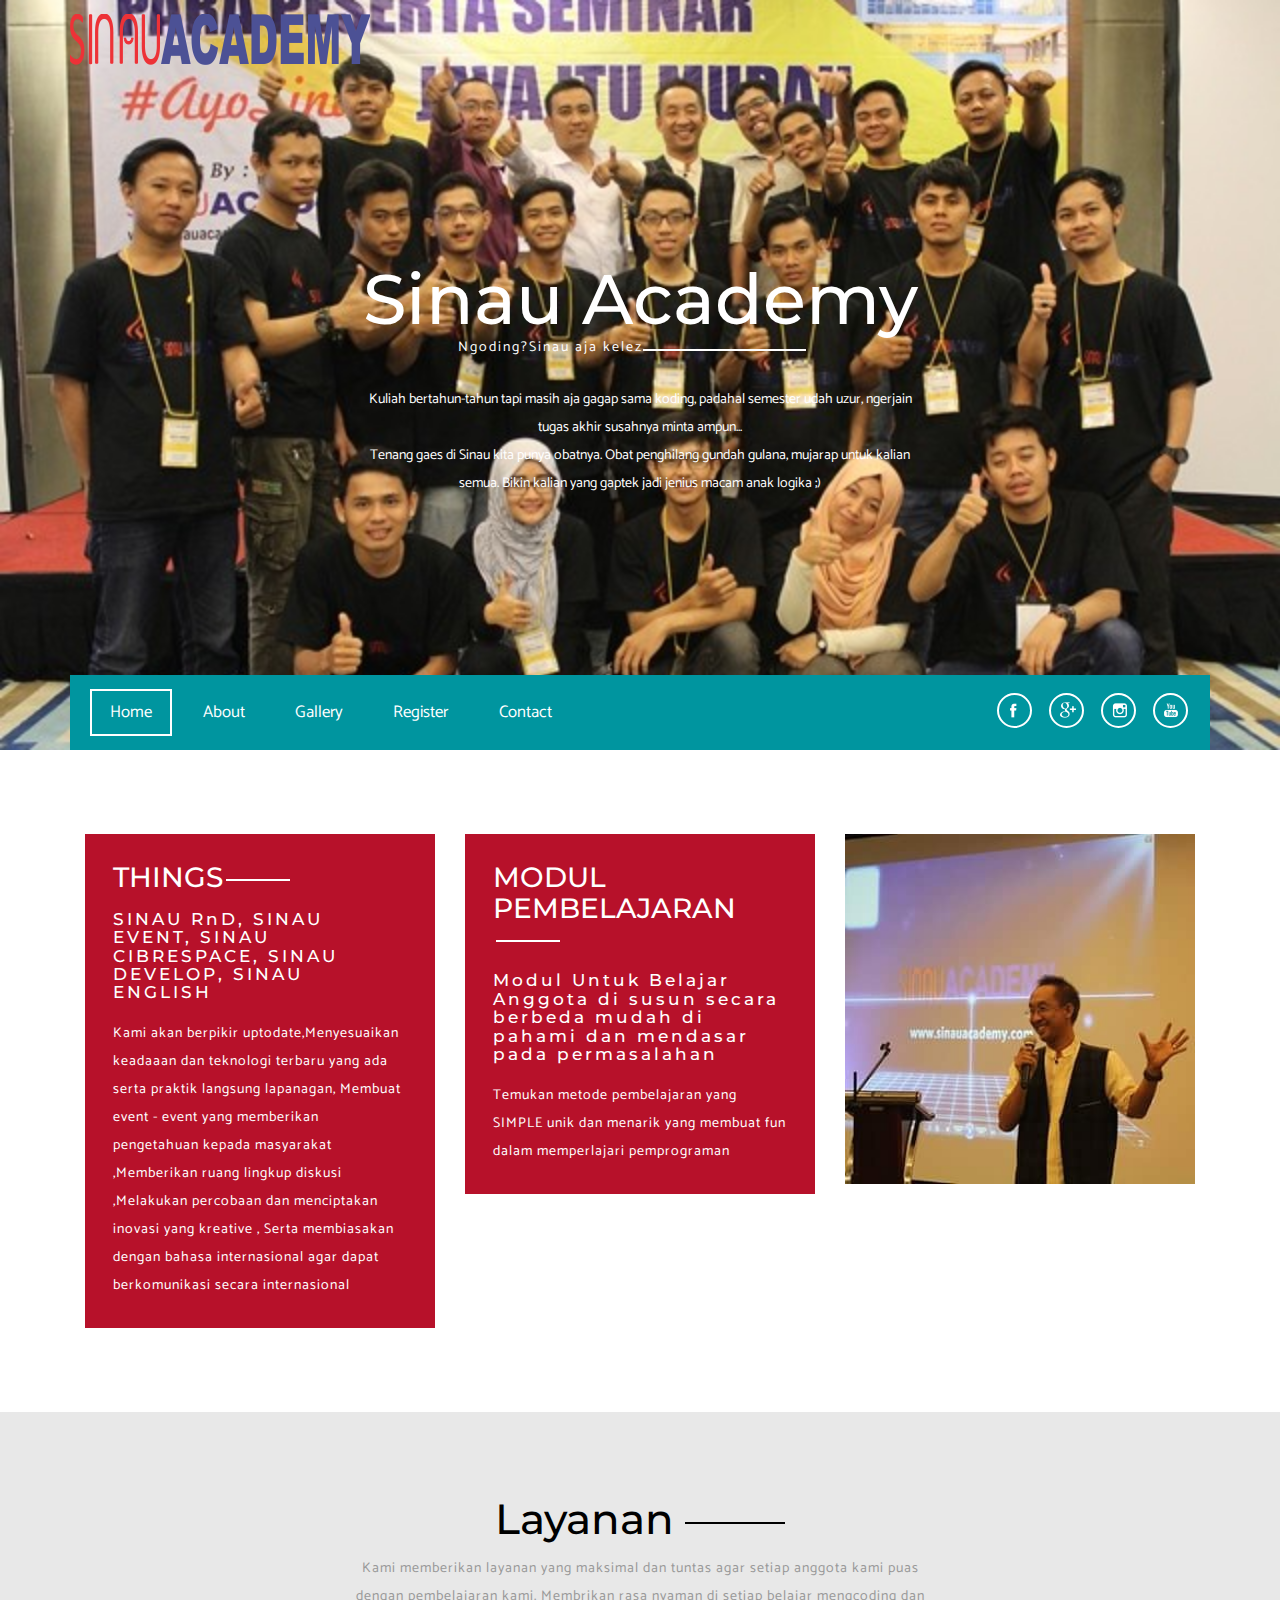
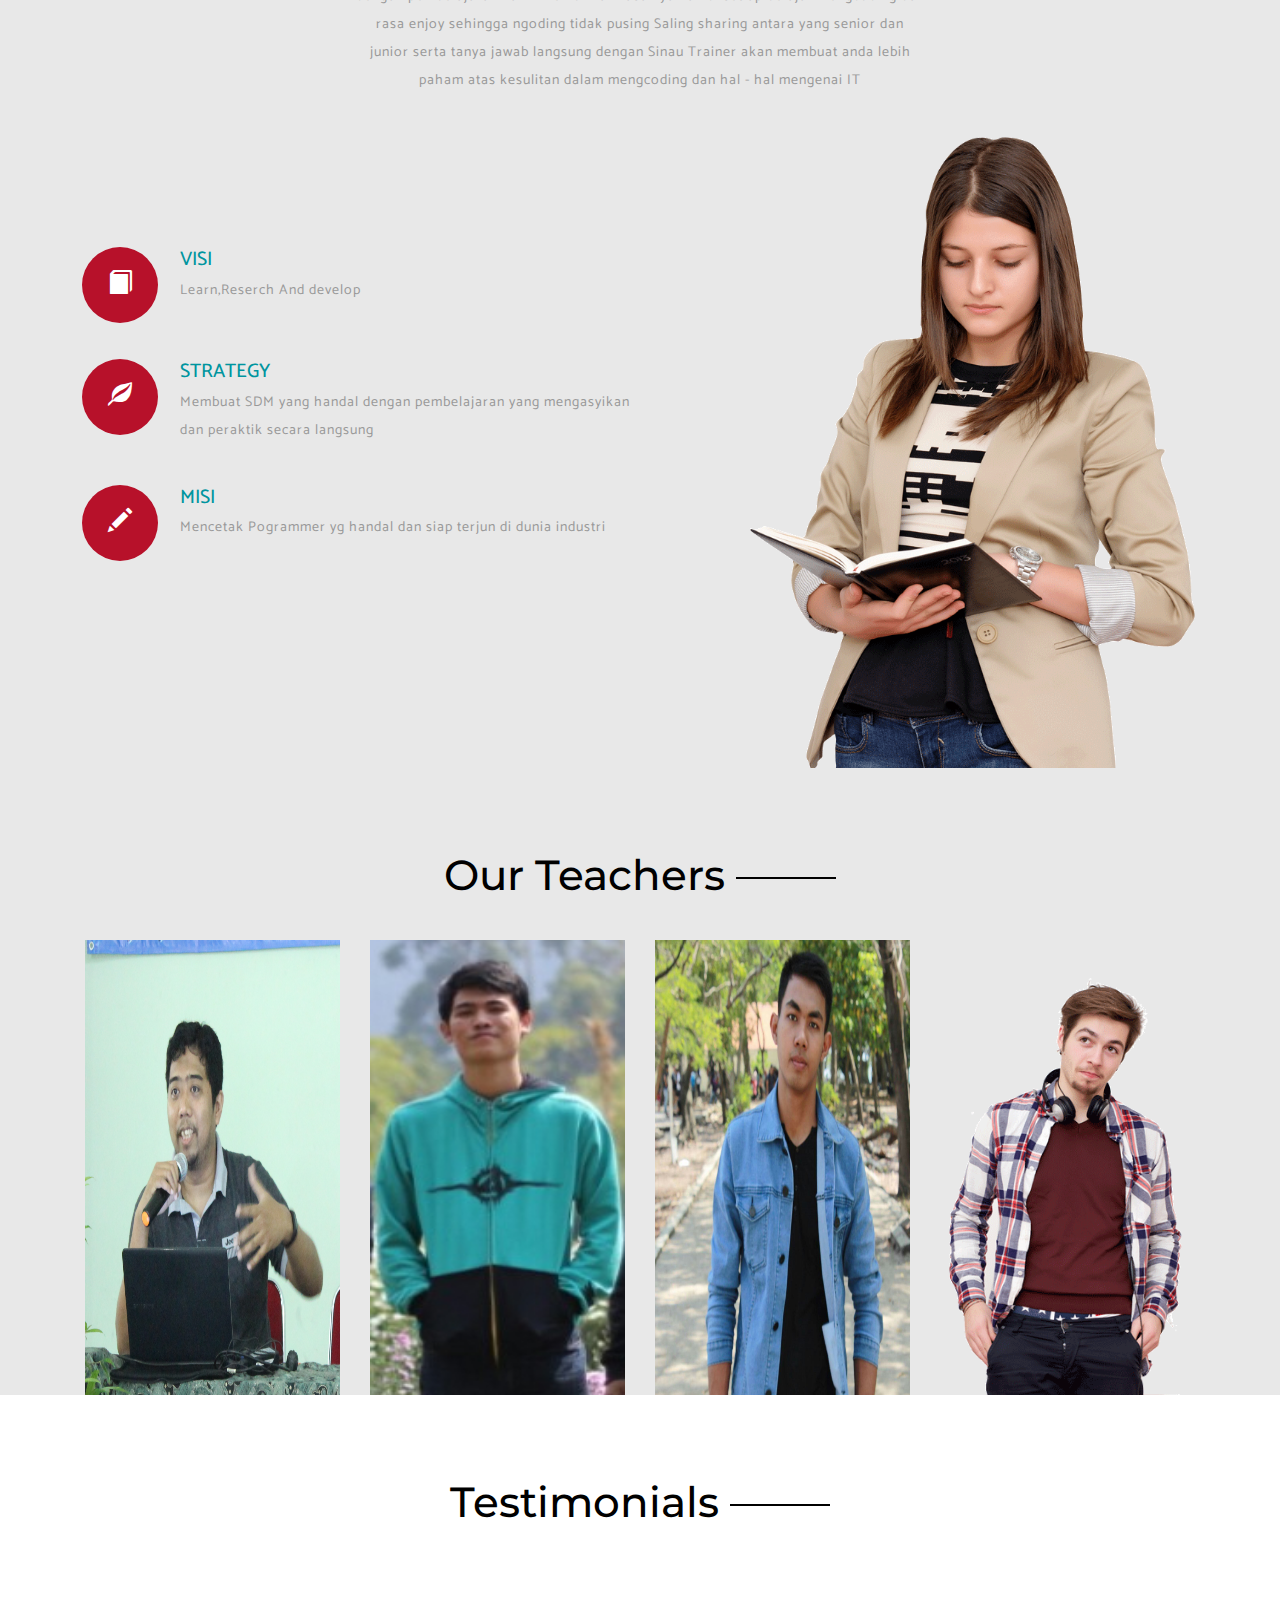
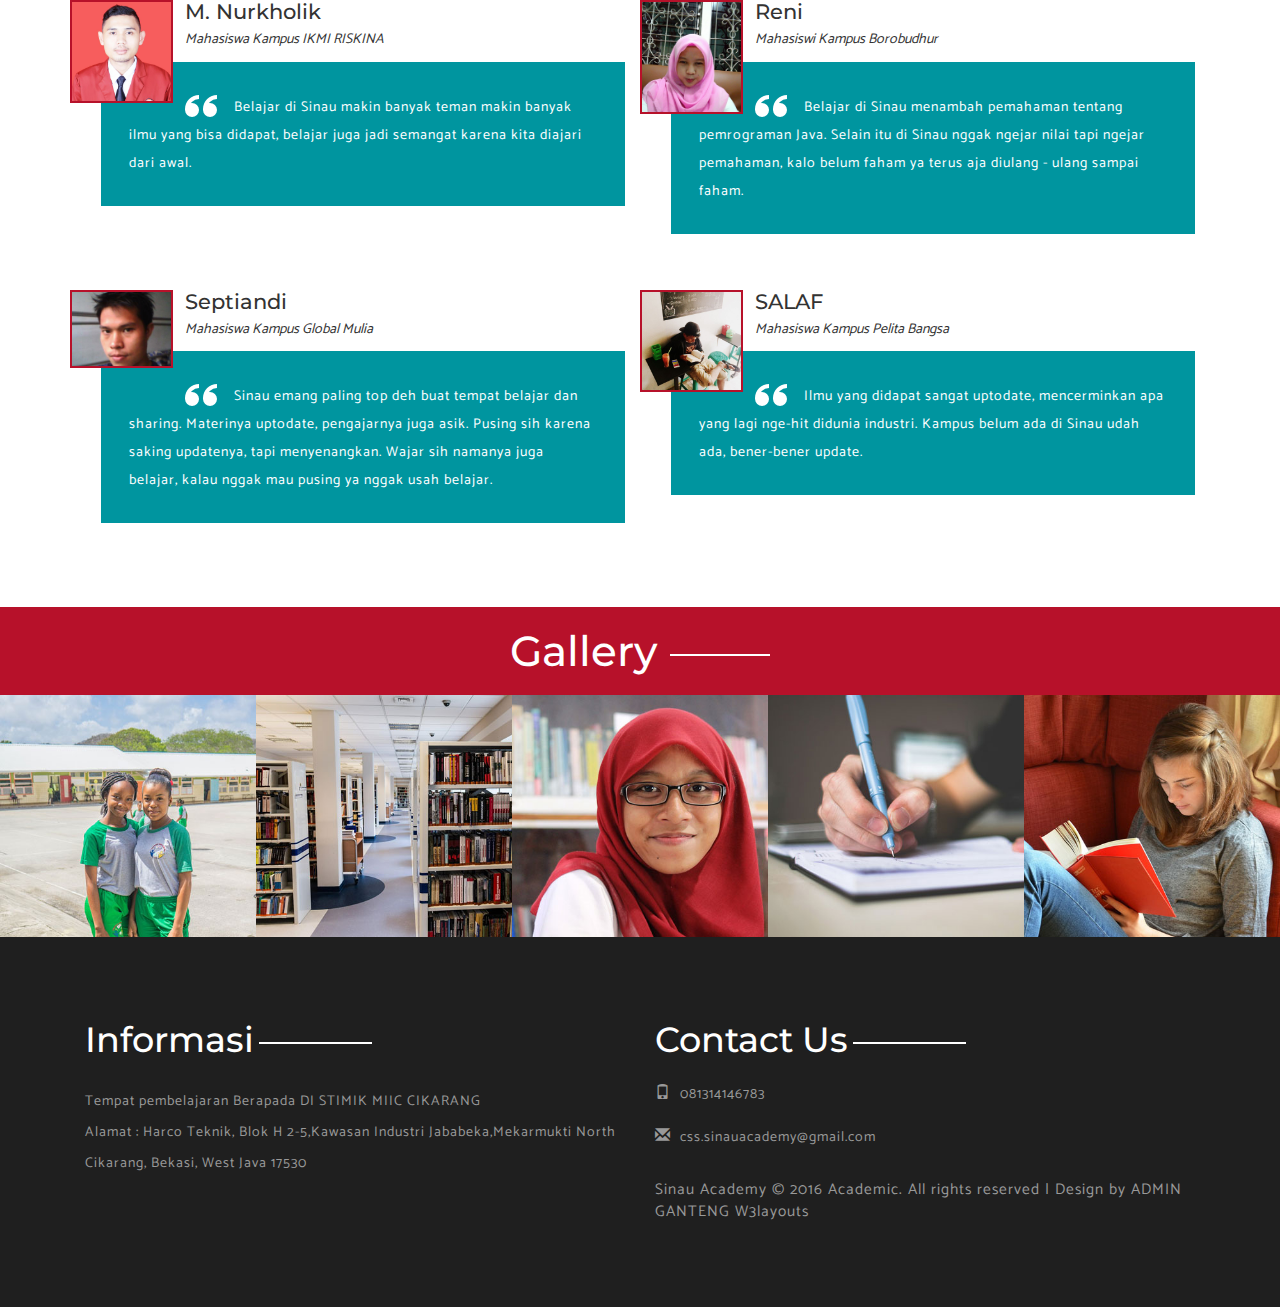
==== commit b907ca4b: "index deploy" ====
--- a/index.html
+++ b/index.html
@@ -6,381 +6,396 @@
 -->
 <!DOCTYPE html>
 <html>
+
 <head>
-<title>Sinau Academy | Tempat ngoding yang fun untuk kamu semua yang asik | Home</title>
-<link href="css/bootstrap.css" rel="stylesheet" type="text/css" media="all" />
-<!-- jQuery (necessary for Bootstrap's JavaScript plugins) -->
-<script src="js/jquery.min.js"></script>
-<!-- Custom Theme files -->
-<!--theme-style-->
-<link href="css/style.css" rel="stylesheet" type="text/css" media="all" />	
-<!--//theme-style-->
-<meta name="viewport" content="width=device-width, initial-scale=1">
-<meta http-equiv="Content-Type" content="text/html; charset=utf-8" />
-<meta name="keywords" content="Academic Responsive web template, Bootstrap Web Templates, Flat Web Templates, Android Compatible web template, 
+
+    <title>Sinau Academy | Tempat ngoding yang fun untuk kamu semua yang asik | Home</title>
+    <link href="css/bootstrap.css" rel="stylesheet" type="text/css" media="all" />
+    <!-- jQuery (necessary for Bootstrap's JavaScript plugins) -->
+    <script src="js/jquery.min.js"></script>
+    <!-- Custom Theme files -->
+    <!--theme-style-->
+    <link href="css/style.css" rel="stylesheet" type="text/css" media="all" />
+    <!--//theme-style-->
+    <meta name="viewport" content="width=device-width, initial-scale=1">
+    <meta http-equiv="Content-Type" content="text/html; charset=utf-8" />
+    <meta name="keywords" content="Academic Responsive web template, Bootstrap Web Templates, Flat Web Templates, Android Compatible web template, 
 Smartphone Compatible web template, free webdesigns for Nokia, Samsung, LG, SonyEricsson, Motorola web design" />
-<script type="application/x-javascript"> addEventListener("load", function() { setTimeout(hideURLbar, 0); }, false); function hideURLbar(){ window.scrollTo(0,1); } </script>
-<!---->
-<script src="js/bootstrap.min.js"></script>
-<link href='//fonts.googleapis.com/css?family=Catamaran:400,100,300,500,700,600,800,900' rel='stylesheet' type='text/css'>
-<link href='//fonts.googleapis.com/css?family=Montserrat:400,700' rel='stylesheet' type='text/css'>
+    <script type="application/x-javascript">
+        addEventListener("load", function() {
+            setTimeout(hideURLbar, 0);
+        }, false);
+
+        function hideURLbar() {
+            window.scrollTo(0, 1);
+        }
+    </script>
+    <!---->
+    <script src="js/bootstrap.min.js"></script>
+    <link href='//fonts.googleapis.com/css?family=Catamaran:400,100,300,500,700,600,800,900' rel='stylesheet' type='text/css'>
+    <link href='//fonts.googleapis.com/css?family=Montserrat:400,700' rel='stylesheet' type='text/css'>
 </head>
+
 <body>
- <div class="header">
-	<div class="container">
-		<div class="head-top">
-			<div class="logo">
-				<a href="index.html"><img src="images/sinaulogo.png" alt="" title="Academic"></a>
-			</div>
-			<div class="clearfix"></div>
-		</div>
-	</div>
-		<div class="banner">
-			<div class="container">
-				<div class="banner-text">
-					<h2>Sinau Academy</h2>
-					<p>Ngoding?Sinau aja kelez</p>
-				</div>
-				<p class="banner-text1">Kuliah bertahun-tahun tapi masih aja gagap sama koding, padahal semester udah uzur, ngerjain tugas akhir susahnya minta ampun... <br/> 
-                    Tenang gaes di Sinau kita punya obatnya. Obat penghilang gundah gulana, mujarap untuk kalian semua. Bikin kalian yang gaptek jadi jenius macam anak logika ;)</p>
-			</div>
-		</div>
-		<div class="nav-top">
-			<div class="container">
-				<div class="nav1">
-					<div class="navbar1">
-					<!-- Brand and toggle get grouped for better mobile display -->
-						<div class="navbar-header">
-							<button type="button" class="navbar-toggle collapsed" data-toggle="collapse" data-target="#bs-example-navbar-collapse-1" >
+    <div class="header">
+        <div class="container">
+            <div class="head-top">
+            </div>
+            <div class="logo">
+                <a href="index.html"><img src="images/sinaulogo.png" alt="" title="Academic"></a>
+                <div class="clearfix"></div>
+            </div>
+        </div>
+        <div class="banner">
+            <div class="container">
+                <div class="banner-text">
+                    <h2>Sinau Academy</h2>
+                    <p>Ngoding?Sinau aja kelez</p>
+                </div>
+                <p class="banner-text1">Kuliah bertahun-tahun tapi masih aja gagap sama koding, padahal semester udah uzur, ngerjain tugas akhir susahnya minta ampun... <br/> Tenang gaes di Sinau kita punya obatnya. Obat penghilang gundah gulana, mujarap untuk kalian semua.
+                    Bikin kalian yang gaptek jadi jenius macam anak logika ;)</p>
+            </div>
+        </div>
+        <div class="nav-top">
+            <div class="container">
+                <div class="nav1">
+                    <div class="navbar1">
+                        <!-- Brand and toggle get grouped for better mobile display -->
+                        <div class="navbar-header">
+                            <button type="button" class="navbar-toggle collapsed" data-toggle="collapse" data-target="#bs-example-navbar-collapse-1">
 								<span class="sr-only">Toggle navigation</span>
 								<span class="icon-bar"></span>
 								<span class="icon-bar"></span>
 								<span class="icon-bar"></span>
 							</button>
-		 
-						</div>
-						<!-- Collect the nav links, forms, and other content for toggling -->
-						<div class="collapse navbar-collapse" id="bs-example-navbar-collapse-1">
-							<ul class="nav navbar-nav cl-effect-8">
-								<li ><a class="active" href="index.html">Home </a></li>
-								<li><a href="about.html">About</a></li>
-								<li><a href="gallery.html">Gallery</a></li>
-								<li><a href="register.html">Register</a></li>
-								<li><a href="contact.html">Contact</a></li>	
-							</ul>
-						</div><!-- /.navbar-collapse -->
-					</div>
-					<!-- start search-->
-					<ul class="social-ic">
-						<li><a href="#"><i></i></a></li>
-						<li><a href="#"><i class="ic"></i></a></li>
-						<li><a href="#"><i class="ic1"></i></a></li>
-						<li><a href="#"><i class="ic2"></i></a></li>
-					</ul>
-					<div class="clearfix"></div>
-				</div> 
-			</div> 
-		</div> 
-</div> 
+
+                        </div>
+                        <!-- Collect the nav links, forms, and other content for toggling -->
+                        <div class="collapse navbar-collapse" id="bs-example-navbar-collapse-1">
+                            <ul class="nav navbar-nav cl-effect-8">
+                                <li><a class="active" href="index.html">Home </a></li>
+                                <li><a href="about.html">About</a></li>
+                                <li><a href="gallery.html">Gallery</a></li>
+                                <li><a href="register.html">Register</a></li>
+                                <li><a href="contact.html">Contact</a></li>
+                            </ul>
+                        </div>
+                        <!-- /.navbar-collapse -->
+                    </div>
+                    <!-- start search-->
+                    <ul class="social-ic">
+                        <li><a href="https://web.facebook.com/groups/sinauacademy/"><i></i></a></li>
+                        <li><a href="#"><i class="ic"></i></a></li>
+                        <li><a href="#"><i class="ic1"></i></a></li>
+                        <li><a href="#"><i class="ic2"></i></a></li>
+                    </ul>
+                    <div class="clearfix"></div>
+                </div>
+            </div>
+        </div>
+    </div>
 
     <div class="content">
-	   <div class="container">
-	
-					<div class="content-mid">
-						<div class="col-md-4 content-top1">
-						<div class=" content-top2">
-							<h4>Design Thinking</h4>
-							<h6> There are many variations</h6>
-							<p>There are many variations of passages of Lorem Ipsum available, but the majority have suffered alteration in some form, by injected humour.</p>
-						</div>
-						</div>
-						<div class="col-md-4 content-top1">
-						<div class=" content-top2">
-							<h4>Book Library </h4>
-							<h6> There are many variations</h6>
-							<p>There are many variations of passages of Lorem Ipsum available, but the majority have suffered alteration in some form, by injected humour.</p>
-						</div>
-						</div>
-						<div class="col-md-4 content-mid-1">
-							<div class="port effect-1">
-								<div class="image-box">
-									<img src="images/a1.jpg" alt="" class="img-responsive">
-								</div>
-								<div class="text-desc text-ed">
-									<h6>Education</h6>
-									<p>Lorem ipsum dolor sit amet, consectetur adipiscing elit, sed do eiusmod tempor .</p>	
-								</div>
-							</div>
-						</div>
-					<div class="clearfix"></div>
-					</div>
-			</div>
-	</div>
-	
-	<!---->
-	<div class="services">
-		<div class="container">
-		<div class="service-head">
-			<h3>Services</h3>
-				<p> There are many variations of passages of Lorem Ipsum available, but the majority have suffered alteration in some form, by injected humour.</p>
-			</div>
-			<div class="servies-top">
-			<div class="col-md-7 us-ser">
-				<div class=" why-choose">
-					<div class=" hi-icon-effect-2 hi-icon-effect-2a">
-						<a href="#set-6" class="hi-icon  glyphicon glyphicon-book"></a>
-					</div>
-					<div class="ser-top "> 
-						<h5>Our Values</h5>
-						<p>Lorem ipsum dolor sit amet, consectetur adipiscing elit, sed do eiusmod tempor incididunt ut labore et dolore magna aliqua. Ut enim ad minim veniam, quis.</p>
-					</div>
-					<div class="clearfix"> </div>
-				</div>
-				<div class=" why-choose">
-						<div class=" hi-icon-effect-2 hi-icon-effect-2a">
-						<a href="#set-6" class="hi-icon  glyphicon glyphicon-leaf"></a>
-					</div>
-					<div class="ser-top"> 
-						<h5>Our Strategy</h5>					
-						<p>Lorem ipsum dolor sit amet, consectetur adipiscing elit, sed do eiusmod tempor incididunt ut labore et dolore magna aliqua. Ut enim ad minim veniam, quis.</p>
-					</div>
-					<div class="clearfix"> </div>
-				</div>
-				<div class=" why-choose">
-						<div class=" hi-icon-effect-2 hi-icon-effect-2a">
-						<a href="#set-6" class="hi-icon  glyphicon glyphicon-pencil"></a>
-					</div>
-					<div class="ser-top"> 
-						<h5>Our Mission</h5>
-						<p>Lorem ipsum dolor sit amet, consectetur adipiscing elit, sed do eiusmod tempor incididunt ut labore et dolore magna aliqua. Ut enim ad minim veniam, quis.</p>
-					</div>
-					<div class="clearfix"> </div>
-				</div>
-		
-			</div>
-			<div class="col-md-5 service-mid">
-				<img src="images/co.png" alt="" class="img-responsive">
-			</div>
-				<div class="clearfix"> </div>
-			</div>
-			</div>
-		</div>
-
-<!---->
-<div class="team">
-	<div class="container">
-		<h3 >Our Teachers</h3>
-		<div class="col-md-3 bottom-grid ">
-			<div class="btm-right">
-				<img src="images/tt1.png" alt=" ">
-					<div class="captn">
-						<div class="captn1">
-							<h4>Andita Mega</h4>
-							
-						</div>
-						<div class="captn2">
-							<a href="#" class="icon_1"></a>
-							<a href="#" class="icon_2"></a>
-							<a href="#" class="icon_3"></a>
-							
-						</div>
-					</div>
-			</div>
-		</div>
-		<div class="col-md-3 bottom-grid ">
-			<div class="btm-right">
-				<img src="images/tt2.png" alt=" ">
-					<div class="captn">
-						<div class="captn1">
-							<h4>Heru Santoso</h4>
-							
-						</div>
-						<div class="captn2">
-							<a href="#" class="icon_1"></a>
-							<a href="#" class="icon_2"></a>
-							<a href="#" class="icon_3"></a>
-								
-						</div>
-					</div>
-			</div>
-		</div>
-		<div class="col-md-3 bottom-grid ">
-			<div class="btm-right">
-				<img src="images/tt3.png" alt=" ">
-					<div class="captn">
-						<div class="captn1">
-							<h4>Fajri Rahmat</h4>
-							
-						</div>
-						<div class="captn2">
-							<a href="#" class="icon_1"></a>
-							<a href="#" class="icon_2"></a>
-							<a href="#" class="icon_3"></a>
-								
-						</div>
-					</div>
-			</div>
-		</div>
-		<div class="col-md-3 bottom-grid ">
-			<div class="btm-right">
-				<img src="images/tt4.png" alt=" ">
-					<div class="captn">
-						<div class="captn1">
-							<h4>Turmudzi Yahya</h4>
-							
-						</div>
-						<div class="captn2">
-							<a href="#" class="icon_1"></a>
-							<a href="#" class="icon_2"></a>
-							<a href="#" class="icon_3"></a>
-								
-						</div>
-					</div>
-			</div>
-		</div>
-		<div class="clearfix"></div>
-	</div>
-</div>
-<div class="test">
-		<div class="container">
-		<h3>Testimonials</h3>
-			<div  class=" test-grid-1" >
-				<div class="col-md-6 test-wrapper">
-					<img src="images/te.jpg" alt="" class="img-responsive">
-					<div class="test-grid">
-					<div class="test-gr">
-						<h4>M. Nurkholik</h4>
-						<span>Mahasiswa Kampus IKMI RISKINA</span>
-						</div>
-						<p>Belajar di Sinau makin banyak teman makin banyak ilmu yang bisa didapat, belajar juga jadi semangat karena kita diajari dari awal.</p>
-					</div>
-					<div class="clearfix"></div>
-				</div>
-				<div class="col-md-6 test-wrapper">
-					<img src="images/te1.jpg" alt="" class="img-responsive">
-					<div class="test-grid">
-					<div class="test-gr">
-						<h4>Dwi Nurul Hikmah</h4>
-						<span>Mahasiswi Kampus Global Mulia</span>
-						</div>
-						<p>Belajar di Sinau menambah pemahaman tentang pemrograman Java. Selain itu di Sinau nggak ngejar nilai tapi ngejar pemahaman, kalo belum faham ya terus aja diulang - ulang sampai faham.</p>
-					</div>
-					<div class="clearfix"></div>
-				</div>
-				
-			<div class="clearfix"> </div>
-			</div>
-			<div  class=" test-grid-2" >
-				<div class="col-md-6 test-wrapper">
-					<img src="images/te2.jpg" alt="" class="img-responsive">
-					<div class="test-grid">
-					<div class="test-gr">
-						<h4>Septiandi Bob</h4>
-						<span>Mahasiswa</span>
-						</div>
-						<p>Sinau emang paling top deh buat tempat belajar dan sharing. Materinya uptodate, pengajarnya juga asik. Pusing sih karena saking updatenya, tapi menyenangkan. Wajar sih namanya juga belajar, kalau nggak mau pusing ya nggak usah belajar.</p>
-					</div>
-					<div class="clearfix"></div>
-				</div>
-				<div class="col-md-6 test-wrapper">
-					<img src="images/te3.jpg" alt="" class="img-responsive">
-					<div class="test-grid">
-					<div class="test-gr">
-						<h4>Faiz</h4>
-						<span>Mahasiswa</span>
-						</div>
-						<p>Ilmu yang didapat sangat uptodate, mencerminkan apa yang lagi nge-hit didunia industri. Kampus belum ada di Sinau udah ada, bener-bener update.</p>
-					</div>
-					<div class="clearfix"></div>
-				</div>
-				
-			<div class="clearfix"> </div>
-			</div>
-		</div>
-	</div>
-
-<!---->
-<div class="content-bottom">
-	<h1>Gallery</h1>
-		<div class="content-in">
+        <div class="container">
+
+            <div class="content-mid">
+                <div class="col-md-4 content-top1">
+                    <div class=" content-top2">
+                        <h4>THINGS</h4>
+                        <h6> SINAU RnD, SINAU EVENT, SINAU CIBRESPACE, SINAU DEVELOP, SINAU ENGLISH</h6>
+                        <p>Kami akan berpikir uptodate,Menyesuaikan keadaaan dan teknologi terbaru yang ada serta praktik langsung lapanagan, Membuat event - event yang memberikan pengetahuan kepada masyarakat ,Memberikan ruang lingkup diskusi ,Melakukan
+                            percobaan dan menciptakan inovasi yang kreative , Serta membiasakan dengan bahasa internasional agar dapat berkomunikasi secara internasional</p>
+                    </div>
+                </div>
+                <div class="col-md-4 content-top1">
+                    <div class=" content-top2">
+                        <h4>MODUL PEMBELAJARAN</h4>
+                        <h6> Modul Untuk Belajar Anggota di susun secara berbeda mudah di pahami dan mendasar pada permasalahan </h6>
+                        <p>Temukan metode pembelajaran yang SIMPLE unik dan menarik yang membuat fun dalam memperlajari pemprograman </p>
+                    </div>
+                </div>
+                <div class="col-md-4 content-mid-1">
+                    <div class="port effect-1">
+                        <div class="image-box">
+                            <img src="images/a1.jpg" alt="" class="img-responsive">
+                        </div>
+                        <div class="text-desc text-ed">
+                            <h6>EDUKASI</h6>
+                            <p>Belajar Koding yang menyenangkan dan santai membuat mudah untuk belajar pemprograman</p>
+                        </div>
+                    </div>
+                </div>
+                <div class="clearfix"></div>
+            </div>
+        </div>
+    </div>
+
+    <!---->
+    <div class="services">
+        <div class="container">
+            <div class="service-head">
+                <h3>Layanan</h3>
+                <p> Kami memberikan layanan yang maksimal dan tuntas agar setiap anggota kami puas dengan pembelajaran kami. Membrikan rasa nyaman di setiap belajar mengcoding dan rasa enjoy sehingga ngoding tidak pusing Saling sharing antara yang senior
+                    dan junior serta tanya jawab langsung dengan Sinau Trainer akan membuat anda lebih paham atas kesulitan dalam mengcoding dan hal - hal mengenai IT</p>
+            </div>
+            <div class="servies-top">
+                <div class="col-md-7 us-ser">
+                    <div class=" why-choose">
+                        <div class=" hi-icon-effect-2 hi-icon-effect-2a">
+                            <a href="#set-6" class="hi-icon  glyphicon glyphicon-book"></a>
+                        </div>
+                        <div class="ser-top ">
+                            <h5>VISI</h5>
+                            <p>Learn,Reserch And develop</p>
+                        </div>
+                        <div class="clearfix"> </div>
+                    </div>
+                    <div class=" why-choose">
+                        <div class=" hi-icon-effect-2 hi-icon-effect-2a">
+                            <a href="#set-6" class="hi-icon  glyphicon glyphicon-leaf"></a>
+                        </div>
+                        <div class="ser-top">
+                            <h5>Strategy</h5>
+                            <p>Membuat SDM yang handal dengan pembelajaran yang mengasyikan dan peraktik secara langsung </p>
+                        </div>
+                        <div class="clearfix"> </div>
+                    </div>
+                    <div class=" why-choose">
+                        <div class=" hi-icon-effect-2 hi-icon-effect-2a">
+                            <a href="#set-6" class="hi-icon  glyphicon glyphicon-pencil"></a>
+                        </div>
+                        <div class="ser-top">
+                            <h5>Misi</h5>
+                            <p>Mencetak Pogrammer yg handal dan siap terjun di dunia industri</p>
+                        </div>
+                        <div class="clearfix"> </div>
+                    </div>
+
+                </div>
+                <div class="col-md-5 service-mid">
+                    <img src="images/co.png" alt="" class="img-responsive">
+                </div>
+                <div class="clearfix"> </div>
+            </div>
+        </div>
+    </div>
+
+    <!---->
+    <div class="team">
+        <div class="container">
+            <h3>Our Teachers</h3>
+            <div class="col-md-3 bottom-grid ">
+                <div class="btm-right">
+                    <img src="images/ttl.jpeg" alt=" " width="255" height="454.75">
+                    <div class="captn">
+                        <div class="captn1">
+                            <h4>LUTFI ISA MALIK</h4>
+
+                        </div>
+                        <div class="captn2">
+                            <a href="#" class="icon_1"></a>
+                            <a href="#" class="icon_2"></a>
+                            <a href="#" class="icon_3"></a>
+
+                        </div>
+                    </div>
+                </div>
+            </div>
+            <div class="col-md-3 bottom-grid ">
+                <div class="btm-right">
+                    <img src="images/ttl2.jpeg" alt=" " width="255" height="454.75">
+                    <div class="captn">
+                        <div class="captn1">
+                            <h4>HERU SANTOSO</h4>
+
+                        </div>
+                        <div class="captn2">
+                            <a href="#" class="icon_1"></a>
+                            <a href="#" class="icon_2"></a>
+                            <a href="#" class="icon_3"></a>
+
+                        </div>
+                    </div>
+                </div>
+            </div>
+            <div class="col-md-3 bottom-grid ">
+                <div class="btm-right">
+                    <img src="images/ttl3.jpeg" alt=" " width="255" height="454.75">
+                    <div class="captn">
+                        <div class="captn1">
+                            <h4>HENDRA</h4>
+
+                        </div>
+                        <div class="captn2">
+                            <a href="#" class="icon_1"></a>
+                            <a href="#" class="icon_2"></a>
+                            <a href="#" class="icon_3"></a>
+
+                        </div>
+                    </div>
+                </div>
+            </div>
+            <div class="col-md-3 bottom-grid ">
+                <div class="btm-right">
+                    <img src="images/tt4.png" alt=" ">
+                    <div class="captn">
+                        <div class="captn1">
+                            <h4>FAJRI RAHMAT</h4>
+
+                        </div>
+                        <div class="captn2">
+                            <a href="#" class="icon_1"></a>
+                            <a href="#" class="icon_2"></a>
+                            <a href="#" class="icon_3"></a>
+
+                        </div>
+                    </div>
+                </div>
+            </div>
+            <div class="clearfix"></div>
+        </div>
+    </div>
+    <div class="test">
+        <div class="container">
+            <h3>Testimonials</h3>
+            <div class=" test-grid-1">
+                <div class="col-md-6 test-wrapper">
+                    <img src="images/te.jpg" alt="" class="img-responsive" width="102.59" height="102.59">
+                    <div class="test-grid">
+                        <div class="test-gr">
+                            <h4>M. Nurkholik</h4>
+                            <span>Mahasiswa Kampus IKMI RISKINA</span>
+                        </div>
+                        <p>Belajar di Sinau makin banyak teman makin banyak ilmu yang bisa didapat, belajar juga jadi semangat karena kita diajari dari awal.</p>
+                    </div>
+                    <div class="clearfix"></div>
+                </div>
+                <div class="col-md-6 test-wrapper">
+                    <img src="images/te1.jpeg" alt="" class="img-responsive" width="102.59" height="102.59">
+                    <div class="test-grid">
+                        <div class="test-gr">
+                            <h4>Reni</h4>
+                            <span>Mahasiswi Kampus Borobudhur</span>
+                        </div>
+                        <p>Belajar di Sinau menambah pemahaman tentang pemrograman Java. Selain itu di Sinau nggak ngejar nilai tapi ngejar pemahaman, kalo belum faham ya terus aja diulang - ulang sampai faham.</p>
+                    </div>
+                    <div class="clearfix"></div>
+                </div>
+
+                <div class="clearfix"> </div>
+            </div>
+            <div class=" test-grid-2">
+                <div class="col-md-6 test-wrapper">
+                    <img src="images/te3.jpeg" alt="" class="img-responsive" width="102.59" height="102.59">
+                    <div class="test-grid">
+                        <div class="test-gr">
+                            <h4>Septiandi</h4>
+                            <span>Mahasiswa Kampus Global Mulia</span>
+                        </div>
+                        <p>Sinau emang paling top deh buat tempat belajar dan sharing. Materinya uptodate, pengajarnya juga asik. Pusing sih karena saking updatenya, tapi menyenangkan. Wajar sih namanya juga belajar, kalau nggak mau pusing ya nggak usah
+                            belajar.
+                        </p>
+                    </div>
+                    <div class="clearfix"></div>
+                </div>
+                <div class="col-md-6 test-wrapper">
+                    <img src="images/te4.jpg" alt="" class="img-responsive" width="102.59" height="102.59">
+                    <div class="test-grid">
+                        <div class="test-gr">
+                            <h4>SALAF</h4>
+                            <span>Mahasiswa Kampus Pelita Bangsa </span>
+                        </div>
+                        <p>Ilmu yang didapat sangat uptodate, mencerminkan apa yang lagi nge-hit didunia industri. Kampus belum ada di Sinau udah ada, bener-bener update.</p>
+                    </div>
+                    <div class="clearfix"></div>
+                </div>
+
+                <div class="clearfix"> </div>
+            </div>
+        </div>
+    </div>
+
+    <!---->
+    <div class="content-bottom">
+        <h1>Gallery</h1>
+        <div class="content-in">
             <div class="port effect-1">
                 <div class="image-box">
-                   <img src="images/fi.jpg" alt="" class="img-responsive">
-               </div>
+                    <img src="images/fi.jpg" alt="" class="img-responsive">
+                </div>
                 <div class="text-desc">
                     <h6>Education</h6>
                     <p>Lorem ipsum dolor sit amet, consectetur adipiscing elit, sed do eiusmod tempor .</p>
                 </div>
-           </div>
-         </div>
-		<div class="content-in">
+            </div>
+        </div>
+        <div class="content-in">
             <div class="port effect-1">
                 <div class="image-box">
                     <img src="images/fi1.jpg" alt="" class="img-responsive">
                 </div>
-				<div class="text-desc">
+                <div class="text-desc">
                     <h6>Education</h6>
-                    <p>Lorem ipsum dolor sit amet, consectetur adipiscing elit, sed do eiusmod tempor .</p>	
-                </div>
-            </div>
-        </div>
-		<div class="content-in">
+                    <p>Lorem ipsum dolor sit amet, consectetur adipiscing elit, sed do eiusmod tempor .</p>
+                </div>
+            </div>
+        </div>
+        <div class="content-in">
             <div class="port effect-1">
                 <div class="image-box">
                     <img src="images/fi3.jpg" alt="" class="img-responsive">
                 </div>
-				<div class="text-desc">
-					<h6>Education</h6>
-					<p>Lorem ipsum dolor sit amet, consectetur adipiscing elit, sed do eiusmod tempor .</p>   	
-				</div>
-			</div>
-        </div>
-		<div class="content-in">
+                <div class="text-desc">
+                    <h6>Education</h6>
+                    <p>Lorem ipsum dolor sit amet, consectetur adipiscing elit, sed do eiusmod tempor .</p>
+                </div>
+            </div>
+        </div>
+        <div class="content-in">
             <div class="port effect-1">
                 <div class="image-box">
                     <img src="images/fi2.jpg" alt="" class="img-responsive">
                 </div>
                 <div class="text-desc">
                     <h6>Education</h6>
-                    <p>Lorem ipsum dolor sit amet, consectetur adipiscing elit, sed do eiusmod tempor .</p>	
-                </div>
-            </div>
-        </div>
-		<div class="content-in">
+                    <p>Lorem ipsum dolor sit amet, consectetur adipiscing elit, sed do eiusmod tempor .</p>
+                </div>
+            </div>
+        </div>
+        <div class="content-in">
             <div class="port effect-1">
                 <div class="image-box">
                     <img src="images/fi4.jpg" alt="" class="img-responsive">
                 </div>
                 <div class="text-desc">
                     <h6>Education</h6>
-                    <p>Lorem ipsum dolor sit amet, consectetur adipiscing elit, sed do eiusmod tempor .</p>	
+                    <p>Lorem ipsum dolor sit amet, consectetur adipiscing elit, sed do eiusmod tempor .</p>
                 </div>
             </div>
         </div>
         <div class="clearfix"> </div>
-</div>
-<!---->
-<!--footer-->
-<div class="footer">
-	<div class="container">
-		<div class="col-md-6 footer-left">
-			<h3>Information</h3>
-			<p class="para">At vero eos et accusamus et iusto odio dignissimos
-			ducimus qui blanditiis praesentium voluptatum deleniti at
-			que corrupti quos dolores et quas molestias excepturi sint
-			occaecati cupiditate non provident, similique sunt.</p>			
-		</div>
-		<div class="col-md-6 footer-right">
-			<h3>Contact Us</h3>
-			<ul class="con-icons">
-				<li><span class="glyphicon glyphicon-phone" aria-hidden="true"></span>+123 456 7890</li>
-				<li><a href="mailto:info@example.com"><span class="glyphicon glyphicon-envelope" aria-hidden="true"></span>info@example.com</a></li>
-			</ul>
-			<p class="copy-right">Sinau Academy © 2016 Academic. All rights reserved | Design by <a href="http://w3layouts.com/">W3layouts</a></p>
-		</div>
-		<div class="clearfix"></div>
-	</div>
-</div>
-<!--//footer-->
+    </div>
+    <!---->
+    <!--footer-->
+    <div class="footer">
+        <div class="container">
+            <div class="col-md-6 footer-left">
+                <h3>Informasi</h3>
+                <p class="para">Tempat pembelajaran Berapada DI STIMIK MIIC CIKARANG <br> Alamat : Harco Teknik, Blok H 2-5,Kawasan Industri Jababeka,Mekarmukti North Cikarang, Bekasi, West Java 17530
+                </p>
+            </div>
+            <div class="col-md-6 footer-right">
+                <h3>Contact Us</h3>
+                <ul class="con-icons">
+                    <li><span class="glyphicon glyphicon-phone" aria-hidden="true"></span>081314146783 </li>
+                    <li><a href="mailto:css.sinauacademy@gmail.com"><span class="glyphicon glyphicon-envelope" aria-hidden="true"></span>css.sinauacademy@gmail.com</a></li>
+                </ul>
+                <p class="copy-right">Sinau Academy © 2016 Academic. All rights reserved | Design by ADMIN GANTENG <a href="http://w3layouts.com/">W3layouts</a></p>
+            </div>
+            <div class="clearfix"></div>
+        </div>
+    </div>
+    <!--//footer-->
 </body>
+
 </html>